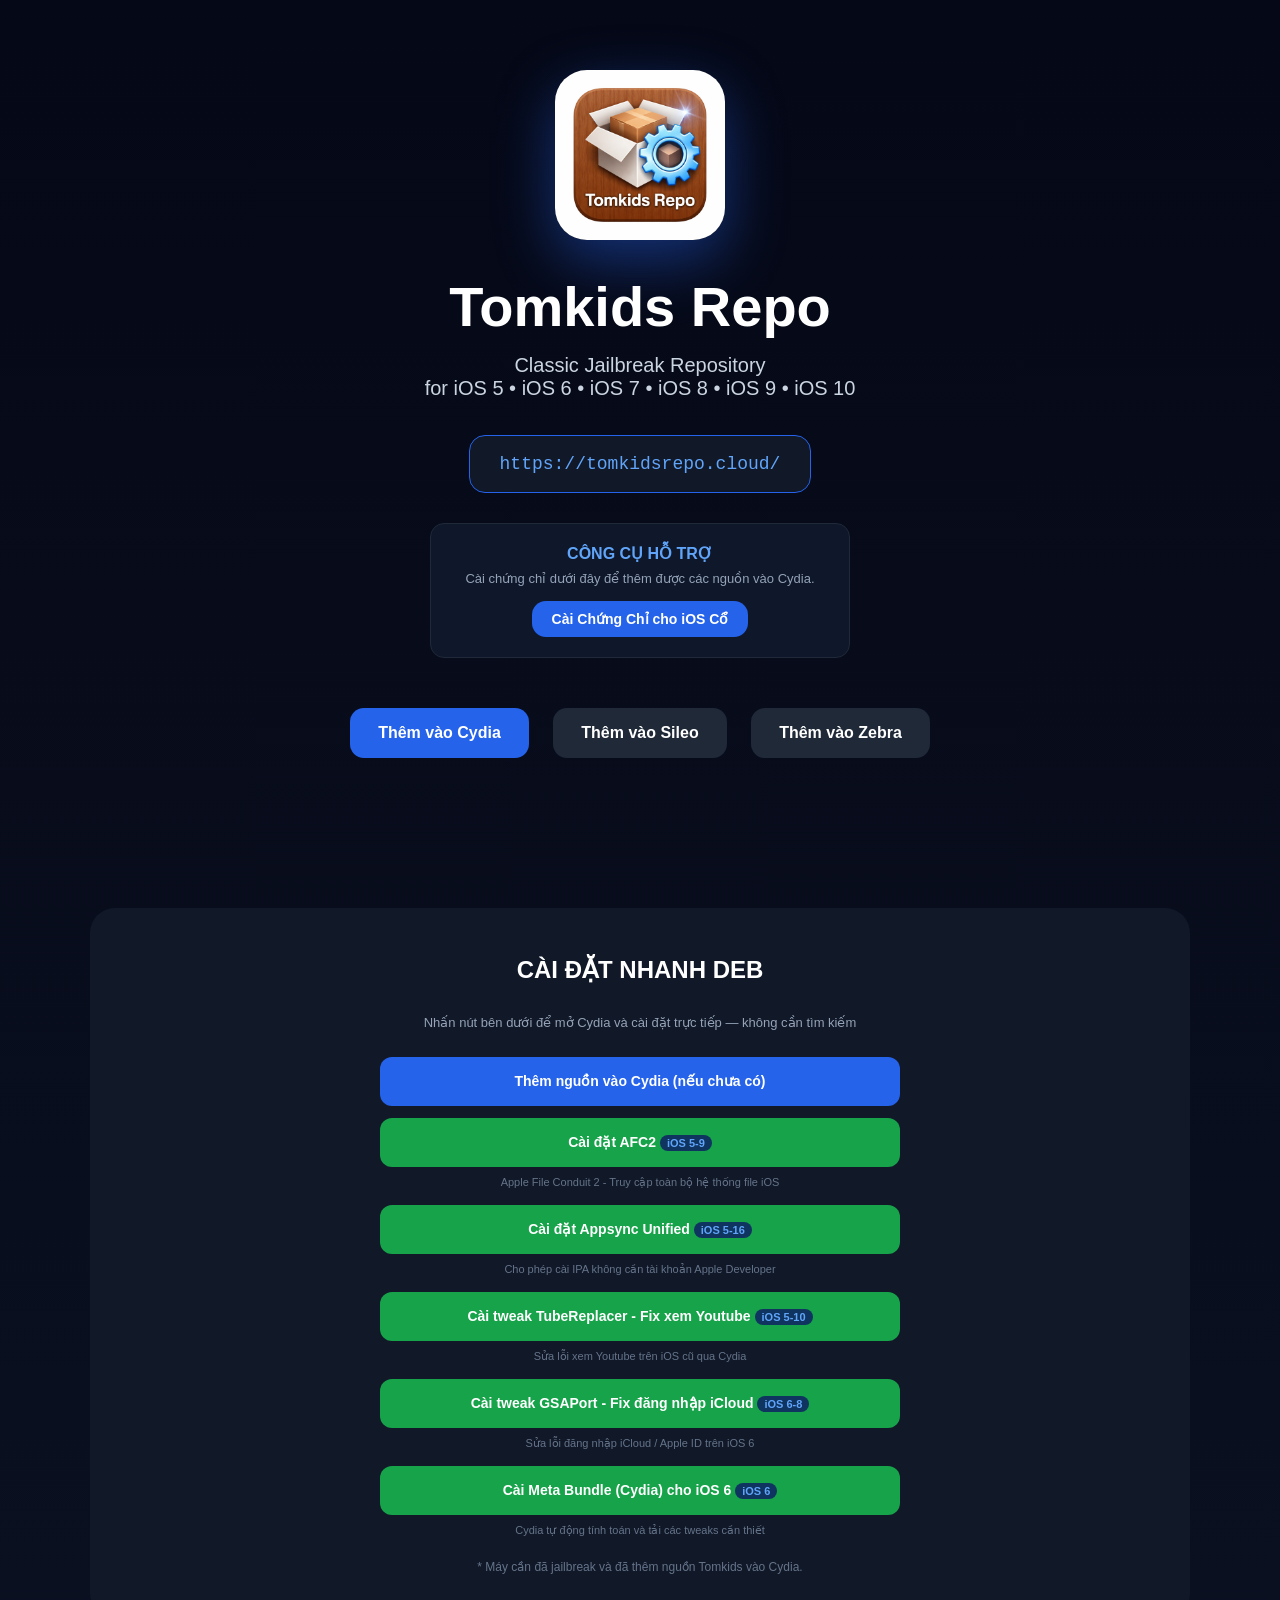
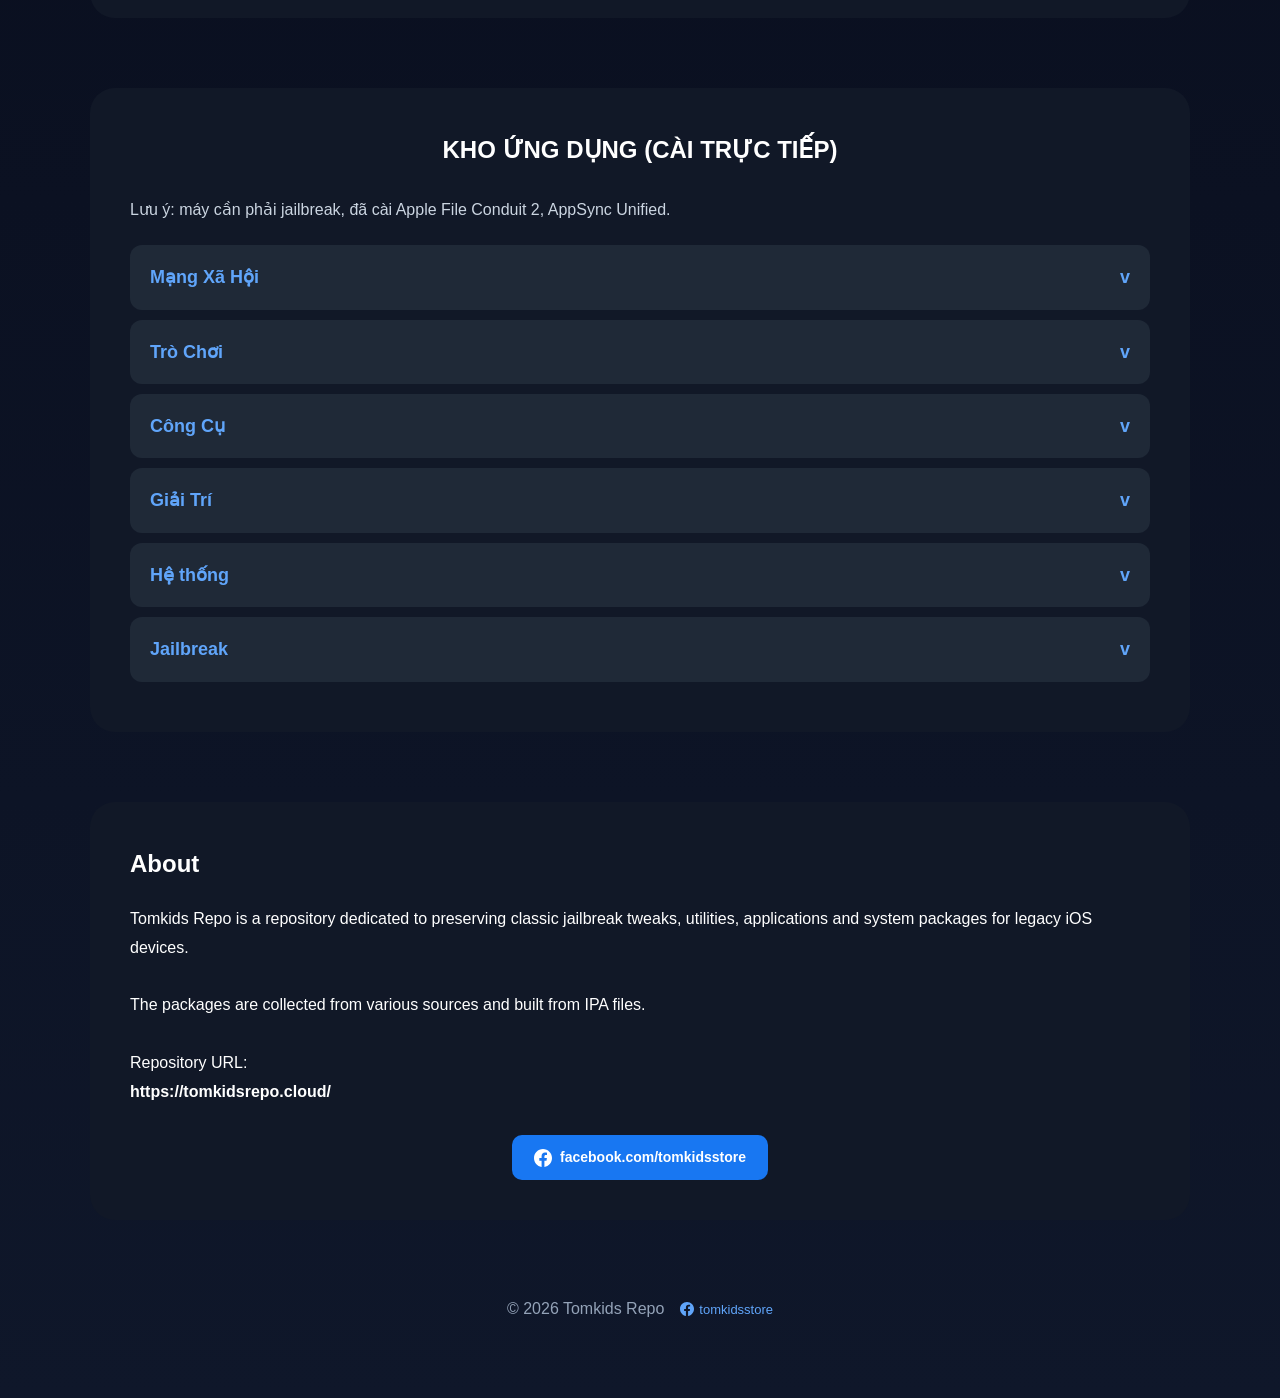
==== index.html @ f007248d "feat: Add Facebook page link to About section and footer - About section: blue Facebook button with " ====
<!DOCTYPE html>
<html lang="en">
<head>
<meta charset="UTF-8">
<meta name="viewport" content="width=device-width, initial-scale=1.0">
<title>Tomkids Repo</title>

<style>

*{
margin:0;
padding:0;
box-sizing:border-box;
}

body{

background: #050816;
background: -webkit-linear-gradient(top, #050816, #0f172a);
background: linear-gradient(180deg,#050816,#0f172a);
font-family:-apple-system,BlinkMacSystemFont,"Segoe UI",Arial,sans-serif;
color:white;
min-height: 100%;

}

.container{

width:95%;
max-width:1100px;
margin:auto;

}

header{

padding:70px 20px;
text-align:center;

}

.logo{

width:170px;
border-radius:32px;
box-shadow:0 20px 60px rgba(37,99,235,.45);

}

h1{

font-size:56px;
margin-top:30px;

}

.subtitle{

font-size:20px;
margin-top:15px;
color:#cbd5e1;

}

.source{

margin-top:35px;
display:inline-block;
padding:18px 30px;
background:#111827;
border:1px solid #2563eb;
border-radius:16px;
font-family:monospace;
font-size:18px;
color:#60a5fa;

}

.buttons{

margin-top:40px;

}

.btn{

display:inline-block;
padding:16px 28px;
margin:10px;
border-radius:14px;
text-decoration:none;
font-weight:bold;
transition:.25s;

}

.primary{

background:#2563eb;
color:white;

}

.secondary{

background:#1f2937;
color:white;

}

.btn:hover{

transform:translateY(-3px);

}

.cards{

display:grid;
grid-template-columns:repeat(auto-fit,minmax(240px,1fr));
gap:25px;

margin-top:70px;

}

.card{

background:#111827;
padding:30px;
border-radius:22px;
text-align:center;
box-shadow:0 0 25px rgba(0,0,0,.35);

}

.card h2{

font-size:40px;
color:#60a5fa;

}

.card p{

margin-top:10px;
color:#cbd5e1;

}

.info{

margin-top:70px;

background:#111827;

padding:40px;

border-radius:25px;

line-height:1.8;

}

.info h2{

margin-bottom:20px;

}

.footer{

margin:80px 0;

text-align:center;

color:#94a3b8;

}


.accordion-header {
    background:#1f2937;
    padding: 16px 20px;
    font-size: 18px;
    font-weight: bold;
    color: #60a5fa;
    cursor: pointer;
    border-radius: 12px;
    margin-bottom: 10px;
    display: -webkit-box;
    display: -webkit-flex;
    display: flex;
    -webkit-box-pack: justify;
    -webkit-justify-content: space-between;
    justify-content: space-between;
    -webkit-box-align: center;
    -webkit-align-items: center;
    align-items: center;
    -webkit-transition: 0.2s;
    transition: 0.2s;
}
.accordion-header:hover { background: #374151; }
.accordion-header.active { border-radius: 12px 12px 0 0; margin-bottom: 0; }
.accordion-content {
    background: #0f172a;
    border: 1px solid #1f2937;
    border-top: none;
    border-radius: 0 0 12px 12px;
    margin-bottom: 15px;
    display: none;
}
.app-item {
    display: -webkit-box;
    display: -webkit-flex;
    display: flex;
    -webkit-box-align: center;
    -webkit-align-items: center;
    align-items: center;
    padding: 15px;
    border-bottom: 1px solid #1f2937;
    text-decoration: none;
    color: white;
}
.app-item:last-child { border-bottom: none; }
.app-icon {
    width: 60px; height: 60px;
    border-radius: 14px;
    margin-right: 15px;
    -webkit-border-radius: 14px;
    -webkit-flex-shrink: 0;
    flex-shrink: 0;
}
.app-info {
    -webkit-box-flex: 1;
    -webkit-flex: 1;
    flex: 1;
}
.app-title { font-size: 16px; font-weight: bold; margin-bottom: 5px; }
.app-version { font-size: 13px; color: #94a3b8; }
.btn-install {
    background: #2563eb; color: white;
    padding: 8px 16px;
    -webkit-border-radius: 20px;
    border-radius: 20px;
    font-size: 14px; font-weight: bold; text-decoration: none;
    -webkit-flex-shrink: 0;
    flex-shrink: 0;
}

/* Responsive adjustments for iPhone 4S */
@media (max-width: 480px) {
    h1 { font-size: 32px; margin-top:15px; }
    .subtitle { font-size: 14px; }
    .source { padding: 12px 15px; font-size: 14px; margin-top:20px; }
    .info {
        padding: 15px;
        margin-top: 25px;
        border-radius: 15px;
    }
    .info h2 { font-size: 16px; margin-bottom: 10px; }
    
    .buttons .btn {
        display: block;
        margin: 10px auto;
        max-width: 250px;
        padding: 12px 20px;
        font-size: 14px;
    }
    
    /* Quick install steps adjustments */
    .step-box {
        padding: 12px !important;
    }
    .step-btn {
        padding: 8px 12px !important;
        font-size: 13px !important;
        white-space: normal !important;
        line-height: 1.3 !important;
    }
    
    /* OTA Apps list */
    .accordion-header {
        padding: 12px 15px;
        font-size: 14px;
    }
    .app-icon {
        width: 45px;
        height: 45px;
        margin-right: 10px;
    }
    .app-title { font-size: 13px; }
    .app-version { font-size: 11px; }
    .btn-install {
        padding: 6px 12px;
        font-size: 12px;
    }
}
</style>

</head>

<body>

<div class="container">

<header>

<img src="logo.png" class="logo">

<h1>Tomkids Repo</h1>

<div class="subtitle">

Classic Jailbreak Repository

<br>

for iOS 5 • iOS 6 • iOS 7 • iOS 8 • iOS 9 • iOS 10

</div>

<div class="source">

<a href="https://tomkidsrepo.cloud/" style="color: inherit; text-decoration: none;">https://tomkidsrepo.cloud/</a>

</div>

<div style="background:#0f172a; border-radius:14px; padding:20px; margin: 30px auto 10px auto; max-width: 420px; text-align:center; border:1px solid #1f2937;">
    <h3 style="color:#60a5fa; font-size:16px; margin-bottom:8px; text-transform:uppercase;">CÔNG CỤ HỖ TRỢ</h3>
    <p style="color:#94a3b8; font-size:13px; margin-bottom:15px;">Cài chứng chỉ dưới đây để thêm được các nguồn vào Cydia.</p>
    <a class="btn primary" style="padding:10px 20px; font-size:14px; margin:0;" href="certs/Certificates%20for%20Legacy%20iOS.mobileconfig">Cài Chứng Chỉ cho iOS Cổ</a>
</div>

<div class="buttons">

<a class="btn primary"
href="cydia://url/https://cydia.saurik.com/api/share#?source=https://tomkidsrepo.cloud/">

Thêm vào Cydia

</a>

<a class="btn secondary"
href="sileo://source/https://tomkidsrepo.cloud/">

Thêm vào Sileo

</a>

<a class="btn secondary"
href="zbra://sources/add/https://tomkidsrepo.cloud/">

Thêm vào Zebra

</a>

</div>

</header>


<section class="info" id="quick-install-section" style="text-align:center;">
    <h2>CÀI ĐẶT NHANH DEB</h2>
    <p style="color:#94a3b8; font-size:13px; margin-bottom:22px;">Nhấn nút bên dưới để mở Cydia và cài đặt trực tiếp — không cần tìm kiếm</p>

    <!-- Thêm nguồn Cydia - không số thứ tự -->
    <div style="max-width:520px; margin-left:auto; margin-right:auto; margin-bottom:12px;">
        <a href="cydia://url/https://cydia.saurik.com/api/share#?source=https://tomkidsrepo.cloud/"
           class="step-btn" style="background:#2563eb;color:white;padding:12px 20px;-webkit-border-radius:12px;border-radius:12px;text-decoration:none;font-weight:bold;font-size:14px;display:block;width:100%;text-align:center;box-sizing:border-box;">
            Thêm nguồn vào Cydia (nếu chưa có)
        </a>
    </div>

    <!-- Bước 2+: Các nút cài DEB — render động từ quickinstall.json -->
    <div id="quickinstall-container">
        <p style="color:#475569; font-size:13px; padding:20px;">Đang tải danh sách...</p>
    </div>

    <p style="color:#64748b; font-size:12px; margin-top:16px;">* Máy cần đã jailbreak và đã thêm nguồn Tomkids vào Cydia.</p>
</section>

<section class="info ota-section">
    <h2 style="text-align:center; margin-bottom:25px;">KHO ỨNG DỤNG (CÀI TRỰC TIẾP)</h2>
    <p style="margin-bottom:20px; color:#cbd5e1;">Lưu ý: máy cần phải jailbreak, đã cài Apple File Conduit 2, AppSync Unified.</p>
    <div id="ota-container"></div>
</section>

<script>
    function toggleAccordion(element) {
        // iOS 6 compatible: avoid classList
        if (element.className.indexOf("active") === -1) {
            element.className = element.className + " active";
        } else {
            element.className = element.className.replace(" active", "");
        }
        var content = element.nextSibling;
        // Skip text nodes
        while (content && content.nodeType !== 1) { content = content.nextSibling; }
        if (content) {
            if (content.style.display === "block") {
                content.style.display = "none";
            } else {
                content.style.display = "block";
            }
        }
    }

    function buildOtaList(otaData) {
        var container = document.getElementById('ota-container');
        if (!container) return;
        var htmlContent = "";
        for (var category in otaData) {
            var apps = otaData[category];
            if (apps.length > 0) {
                htmlContent += '<div class="accordion-group">' +
                               '<div class="accordion-header" onclick="toggleAccordion(this)">' +
                               '<span>' + category + '</span>' +
                               '<span>v</span>' +
                               '</div>' +
                               '<div class="accordion-content">';
                for (var i = 0; i < apps.length; i++) {
                    var app = apps[i];
                    var installLink = 'itms-services://?action=download-manifest&url=https://tomkidsrepo.cloud/' + encodeURI(app.plist);
                    htmlContent += '<div class="app-item">' +
                                   '<img src="' + app.icon + '" class="app-icon">' +
                                   '<div class="app-info">' +
                                   '<div class="app-title">' + app.name + '</div>' +
                                   '<div class="app-version">Phien ban ' + app.version + '</div>' +
                                   '</div>' +
                                   '<a href="' + installLink + '" class="btn-install">Cai dat</a>' +
                                   '</div>';
                }
                htmlContent += '</div></div>';
            }
        }
        container.innerHTML = htmlContent;
    }

    // ─── Quick Install DEB: render từ quickinstall.json ───────────────────────
    function buildQuickInstallList(items) {
        var container = document.getElementById('quickinstall-container');
        if (!container) return;
        if (!items || items.length === 0) {
            container.innerHTML = '<p style="color:#475569;font-size:13px;padding:20px;">Chưa có package nào.</p>';
            return;
        }
        var html = '';
        for (var i = 0; i < items.length; i++) {
            var item = items[i];
            var bgColor = item.color === 'blue'   ? '#2563eb' :
                          item.color === 'orange' ? '#ea580c' : '#16a34a';
            var installUrl = 'cydia://package/' + item.package_id;

            // Badge iOS range
            var badge = '';
            if (item.ios_range) {
                badge = '&nbsp;<span style="background:#0f3460;color:#60a5fa;font-size:11px;padding:2px 7px;-webkit-border-radius:20px;border-radius:20px;white-space:nowrap;">' + item.ios_range + '</span>';
            }

            html += '<div style="max-width:520px;margin-left:auto;margin-right:auto;margin-bottom:12px;">' +
                        '<a href="' + installUrl + '" class="step-btn" style="background:' + bgColor + ';color:white;padding:12px 20px;-webkit-border-radius:12px;border-radius:12px;text-decoration:none;font-weight:bold;font-size:14px;display:block;width:100%;text-align:center;box-sizing:border-box;">' +
                            item.name + badge +
                        '</a>' +
                        (item.description ? '<p style="font-size:11px;color:#64748b;margin-top:6px;text-align:center;">' + item.description + '</p>' : '') +
                    '</div>';
        }
        container.innerHTML = html;
    }

    var xhrQI = new XMLHttpRequest();
    xhrQI.open('GET', 'quickinstall.json?t=' + new Date().getTime(), true);
    xhrQI.onreadystatechange = function() {
        if (xhrQI.readyState === 4) {
            if (xhrQI.status === 200) {
                try {
                    var qiData = JSON.parse(xhrQI.responseText);
                    buildQuickInstallList(qiData);
                } catch(e) {
                    var c = document.getElementById('quickinstall-container');
                    if (c) c.innerHTML = '<p style="color:#ef4444;font-size:13px;padding:20px;">Lỗi tải dữ liệu.</p>';
                }
            } else {
                var c = document.getElementById('quickinstall-container');
                if (c) c.innerHTML = '<p style="color:#ef4444;font-size:13px;padding:20px;">Không thể tải danh sách.</p>';
            }
        }
    };
    xhrQI.send();
    // ──────────────────────────────────────────────────────────────────────────

    // iOS 6 compatible: use XMLHttpRequest instead of fetch()
    var xhr = new XMLHttpRequest();
    xhr.open('GET', 'ota_data.json?t=' + new Date().getTime(), true);
    xhr.onreadystatechange = function() {
        if (xhr.readyState === 4) {
            if (xhr.status === 200) {
                try {
                    var data = JSON.parse(xhr.responseText);
                    buildOtaList(data);
                } catch(e) {
                    document.getElementById('ota-container').innerHTML = "<p style='color:white;text-align:center;'>Loi tai du lieu.</p>";
                }
            } else {
                document.getElementById('ota-container').innerHTML = "<p style='color:white;text-align:center;'>Khong the tai danh sach ung dung.</p>";
            }
        }
    };
    xhr.send();
</script>


<section class="info">

<h2>About</h2>

<p>

Tomkids Repo is a repository dedicated to preserving classic jailbreak tweaks,

utilities, applications and system packages for legacy iOS devices.

</p>

<br>

<p>

The packages are collected from various sources and built from IPA files.


</p>

<br>

<p>

Repository URL:

<br>

<b>

https://tomkidsrepo.cloud/

</b>

</p>

<br>

<p style="text-align:center;">
    <a href="https://www.facebook.com/tomkidsstore" target="_blank"
       style="display:inline-flex;align-items:center;gap:8px;background:#1877f2;color:white;text-decoration:none;padding:10px 22px;-webkit-border-radius:10px;border-radius:10px;font-weight:bold;font-size:14px;">
        <svg width="18" height="18" viewBox="0 0 24 24" fill="white" style="flex-shrink:0;">
            <path d="M24 12.073C24 5.405 18.627 0 12 0S0 5.405 0 12.073C0 18.1 4.388 23.094 10.125 24v-8.437H7.078v-3.49h3.047V9.41c0-3.025 1.792-4.697 4.533-4.697 1.312 0 2.686.236 2.686.236v2.97h-1.513c-1.491 0-1.956.93-1.956 1.886v2.268h3.328l-.532 3.49h-2.796V24C19.612 23.094 24 18.1 24 12.073z"/>
        </svg>
        facebook.com/tomkidsstore
    </a>
</p>

</section>

<div class="footer" style="display:flex;align-items:center;justify-content:center;gap:16px;flex-wrap:wrap;">

© 2026 Tomkids Repo

<a href="https://www.facebook.com/tomkidsstore" target="_blank"
   style="color:#60a5fa;text-decoration:none;font-size:13px;display:inline-flex;align-items:center;gap:5px;">
    <svg width="14" height="14" viewBox="0 0 24 24" fill="#60a5fa">
        <path d="M24 12.073C24 5.405 18.627 0 12 0S0 5.405 0 12.073C0 18.1 4.388 23.094 10.125 24v-8.437H7.078v-3.49h3.047V9.41c0-3.025 1.792-4.697 4.533-4.697 1.312 0 2.686.236 2.686.236v2.97h-1.513c-1.491 0-1.956.93-1.956 1.886v2.268h3.328l-.532 3.49h-2.796V24C19.612 23.094 24 18.1 24 12.073z"/>
    </svg>
    tomkidsstore
</a>

</div>

</div>


<!-- GoatCounter Analytics -->
<script data-goatcounter="https://tomkidsrepo.goatcounter.com/count"
        async src="//gc.zgo.at/count.js"></script>

</body>


</html>
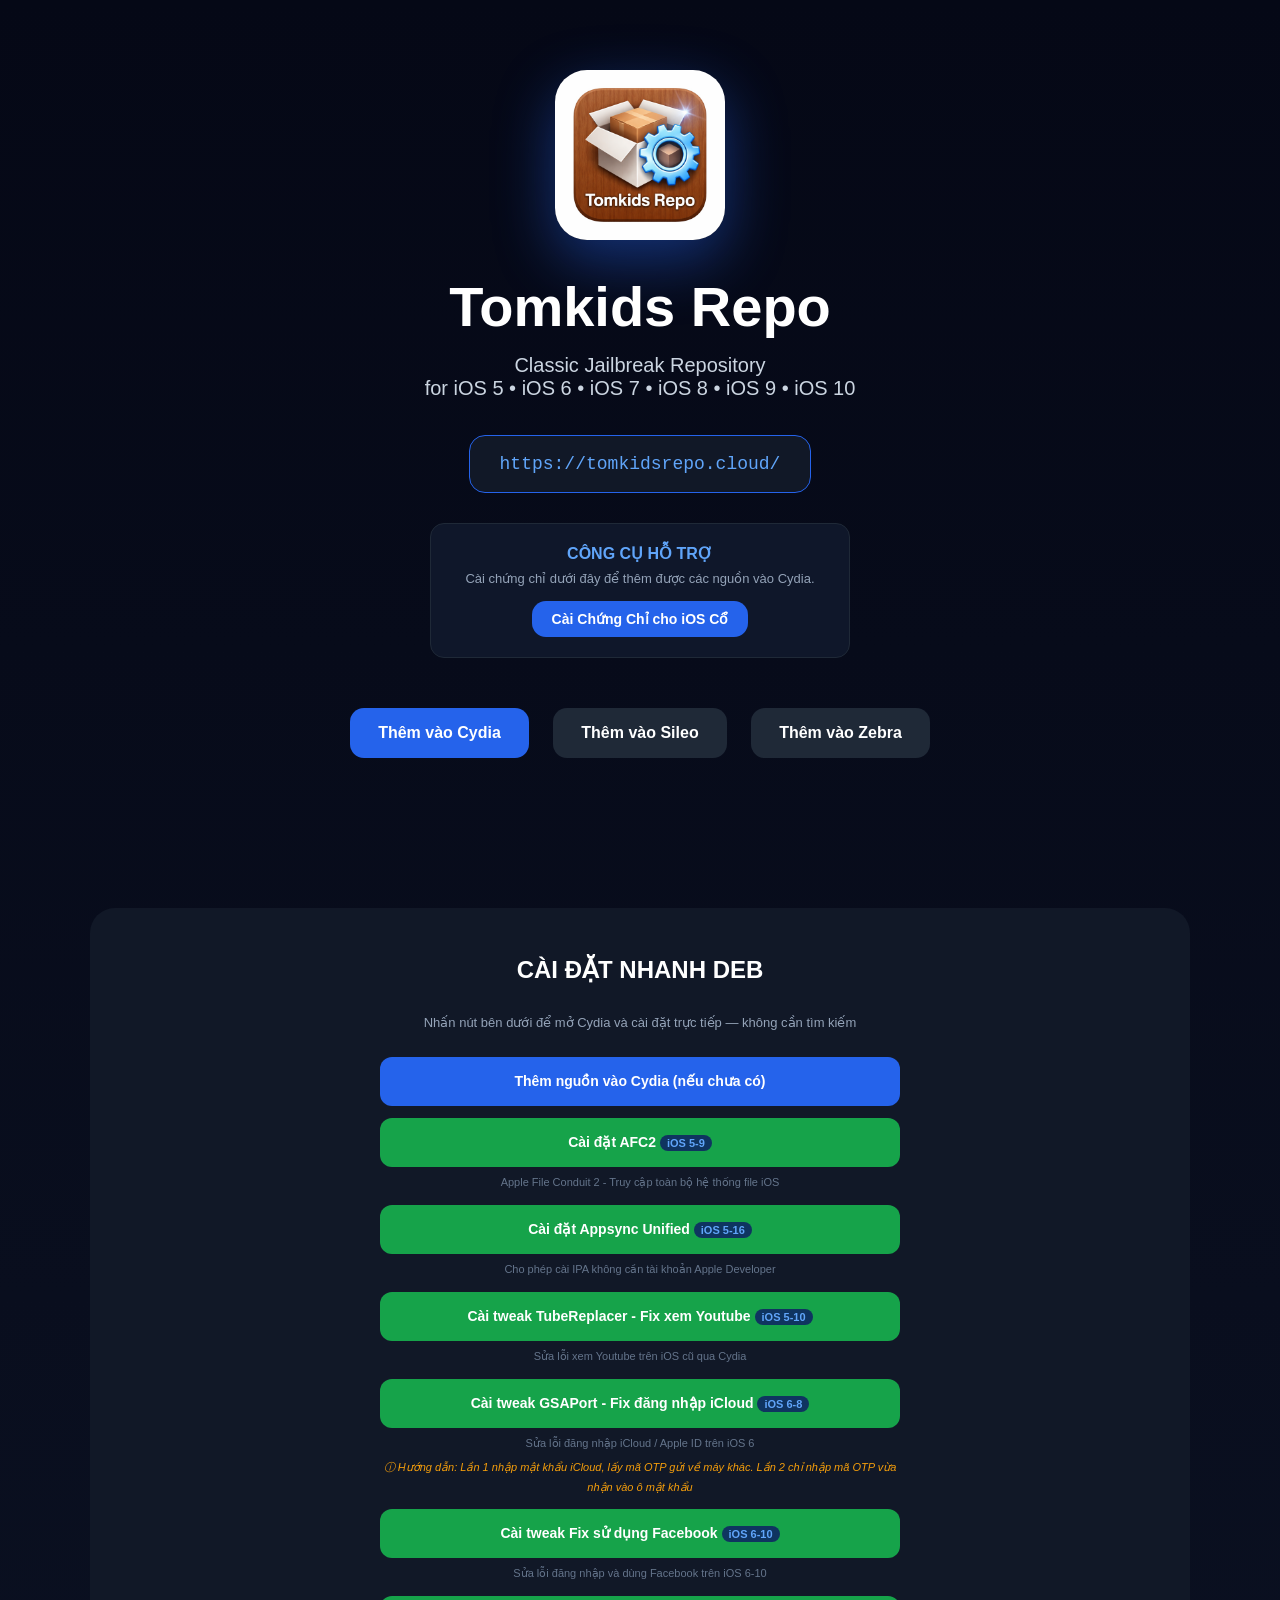
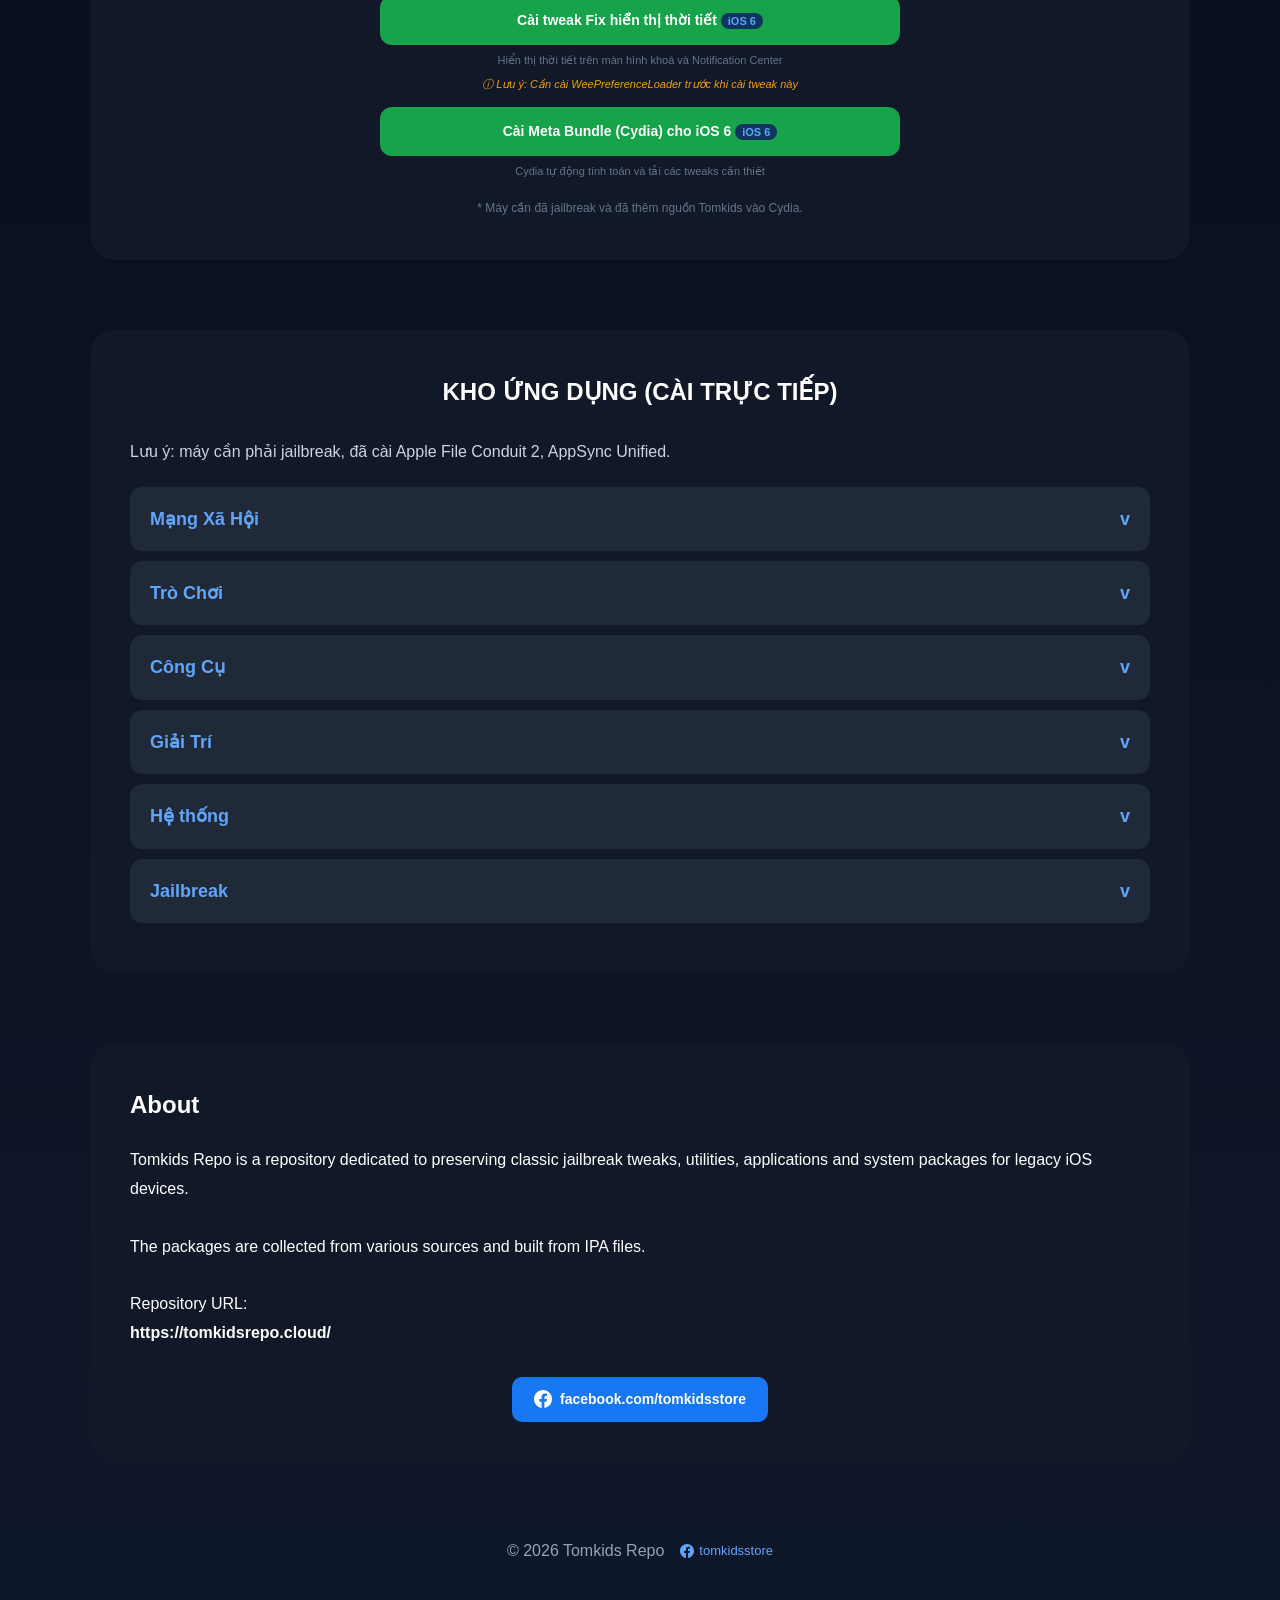
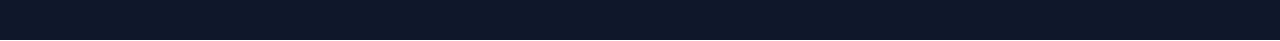
==== commit 26e88fe3: "feat: Add note field support + FixThoiTiet button + GSAPort instruction - index.html: JS renderer no" ====
--- a/index.html
+++ b/index.html
@@ -462,7 +462,8 @@
                         '<a href="' + installUrl + '" class="step-btn" style="background:' + bgColor + ';color:white;padding:12px 20px;-webkit-border-radius:12px;border-radius:12px;text-decoration:none;font-weight:bold;font-size:14px;display:block;width:100%;text-align:center;box-sizing:border-box;">' +
                             item.name + badge +
                         '</a>' +
-                        (item.description ? '<p style="font-size:11px;color:#64748b;margin-top:6px;text-align:center;">' + item.description + '</p>' : '') +
+                        (item.description ? '<p style="font-size:11px;color:#64748b;margin-top:6px;margin-bottom:0;text-align:center;">' + item.description + '</p>' : '') +
+                        (item.note ? '<p style="font-size:11px;color:#f59e0b;margin-top:4px;margin-bottom:0;text-align:center;font-style:italic;">&#9432; ' + item.note + '</p>' : '') +
                     '</div>';
         }
         container.innerHTML = html;
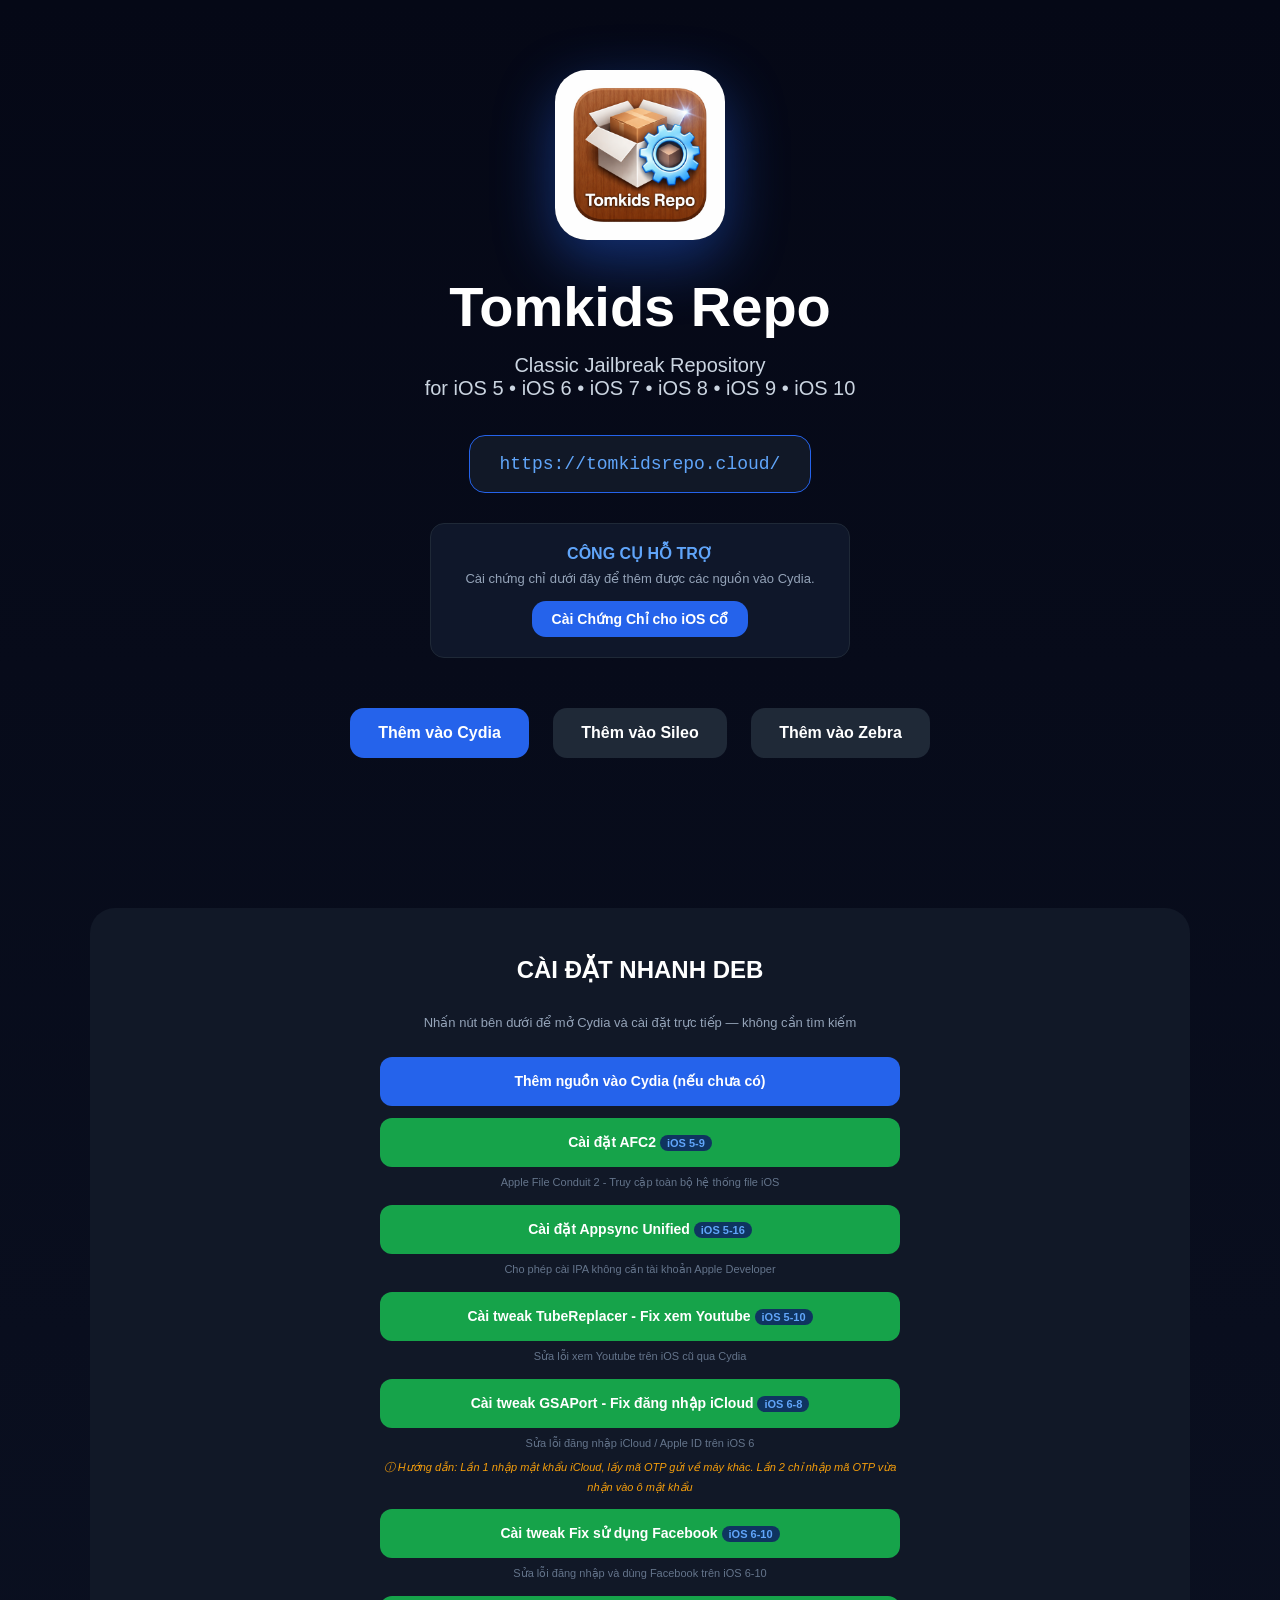
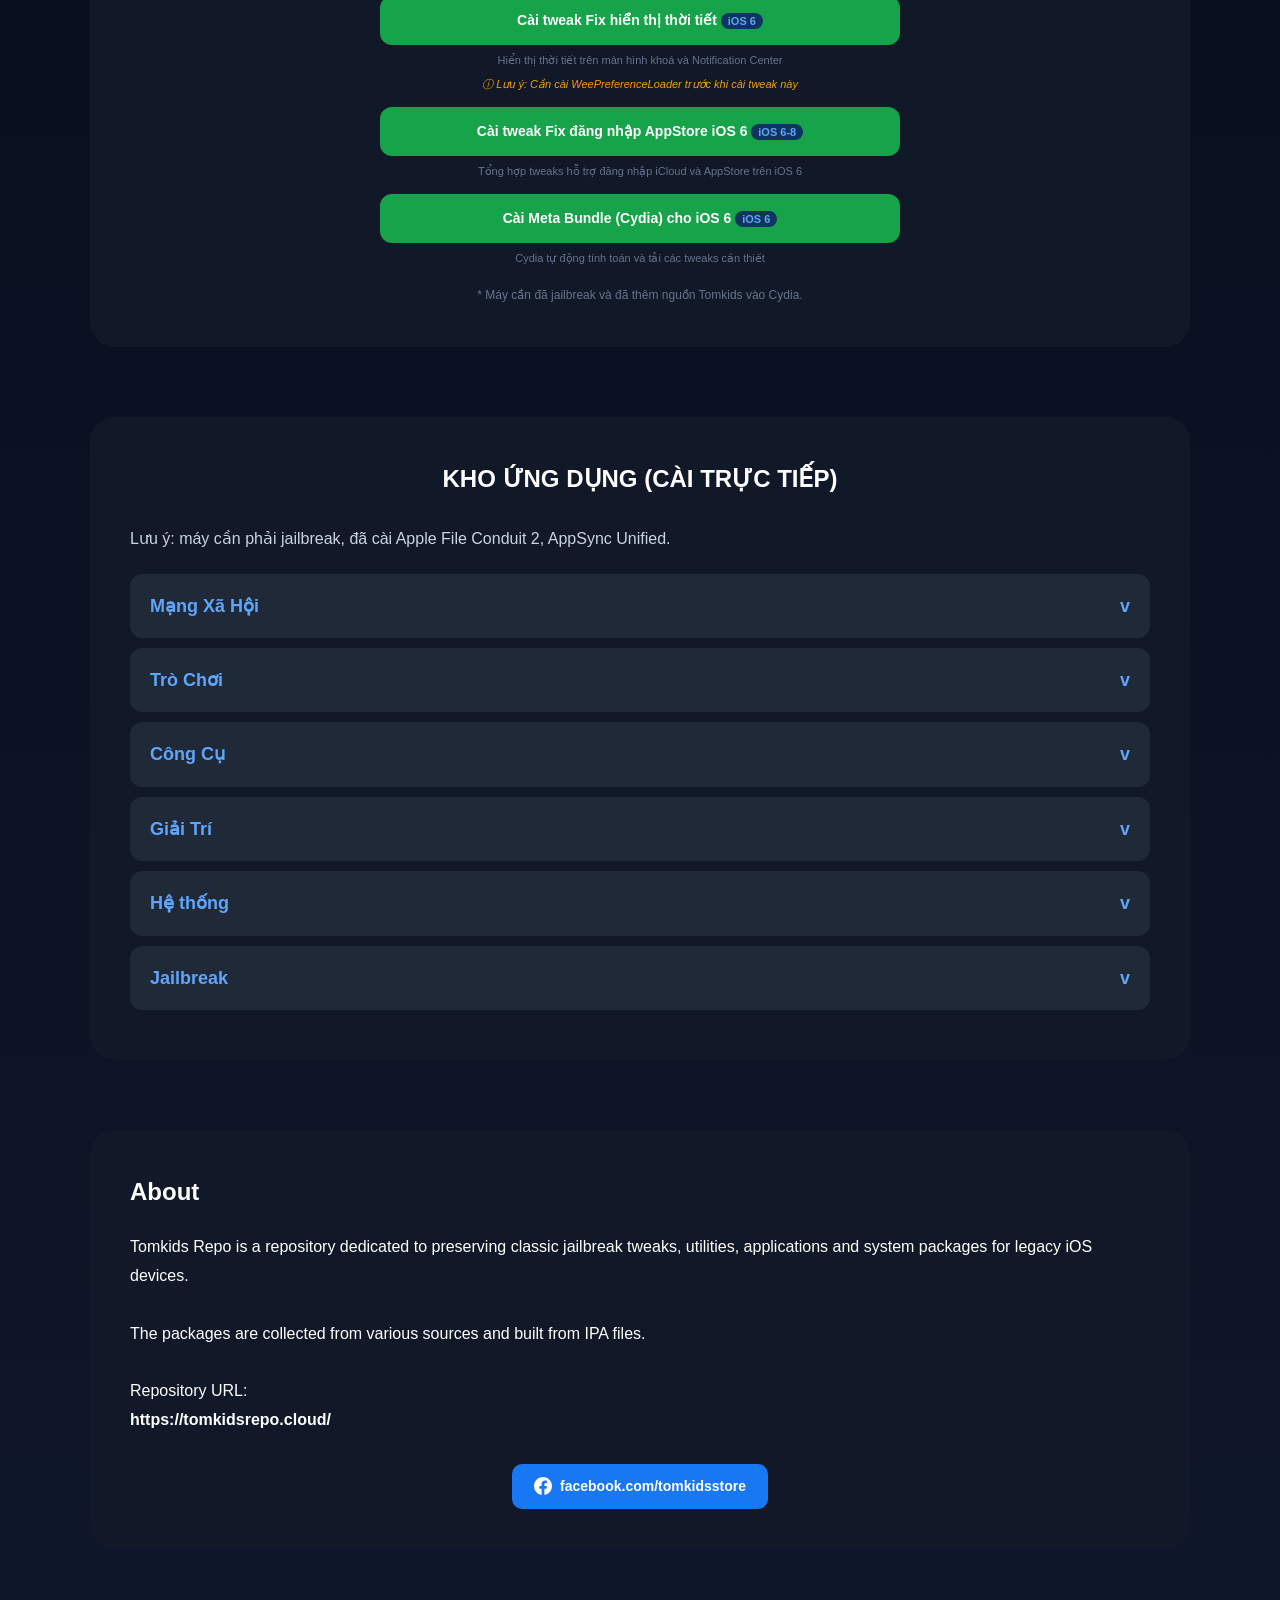
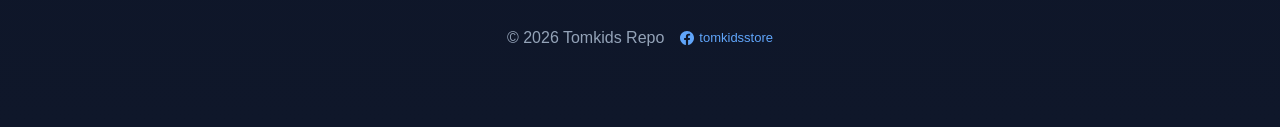
==== commit 8a960686: "feat: Add TikTak+ (DEB) to Mang Xa Hoi + support Cydia links in app store - ota_data.json: Add TikTa" ====
--- a/index.html
+++ b/index.html
@@ -1,4 +1,4 @@
-<!DOCTYPE html>
+﻿<!DOCTYPE html>
 <html lang="en">
 <head>
 <meta charset="UTF-8">
@@ -421,9 +421,14 @@
                                '<div class="accordion-content">';
                 for (var i = 0; i < apps.length; i++) {
                     var app = apps[i];
-                    var installLink = 'itms-services://?action=download-manifest&url=https://tomkidsrepo.cloud/' + encodeURI(app.plist);
+                    var installLink = app.package_id
+                        ? 'cydia://package/' + app.package_id
+                        : 'itms-services://?action=download-manifest&url=https://tomkidsrepo.cloud/' + encodeURI(app.plist);
+                    var iconHtml = app.icon
+                        ? '<img src="' + app.icon + '" class="app-icon">'
+                        : '<div class="app-icon" style="background:#1e293b;-webkit-border-radius:12px;border-radius:12px;width:50px;height:50px;flex-shrink:0;"></div>';
                     htmlContent += '<div class="app-item">' +
-                                   '<img src="' + app.icon + '" class="app-icon">' +
+                                   iconHtml +
                                    '<div class="app-info">' +
                                    '<div class="app-title">' + app.name + '</div>' +
                                    '<div class="app-version">Phien ban ' + app.version + '</div>' +
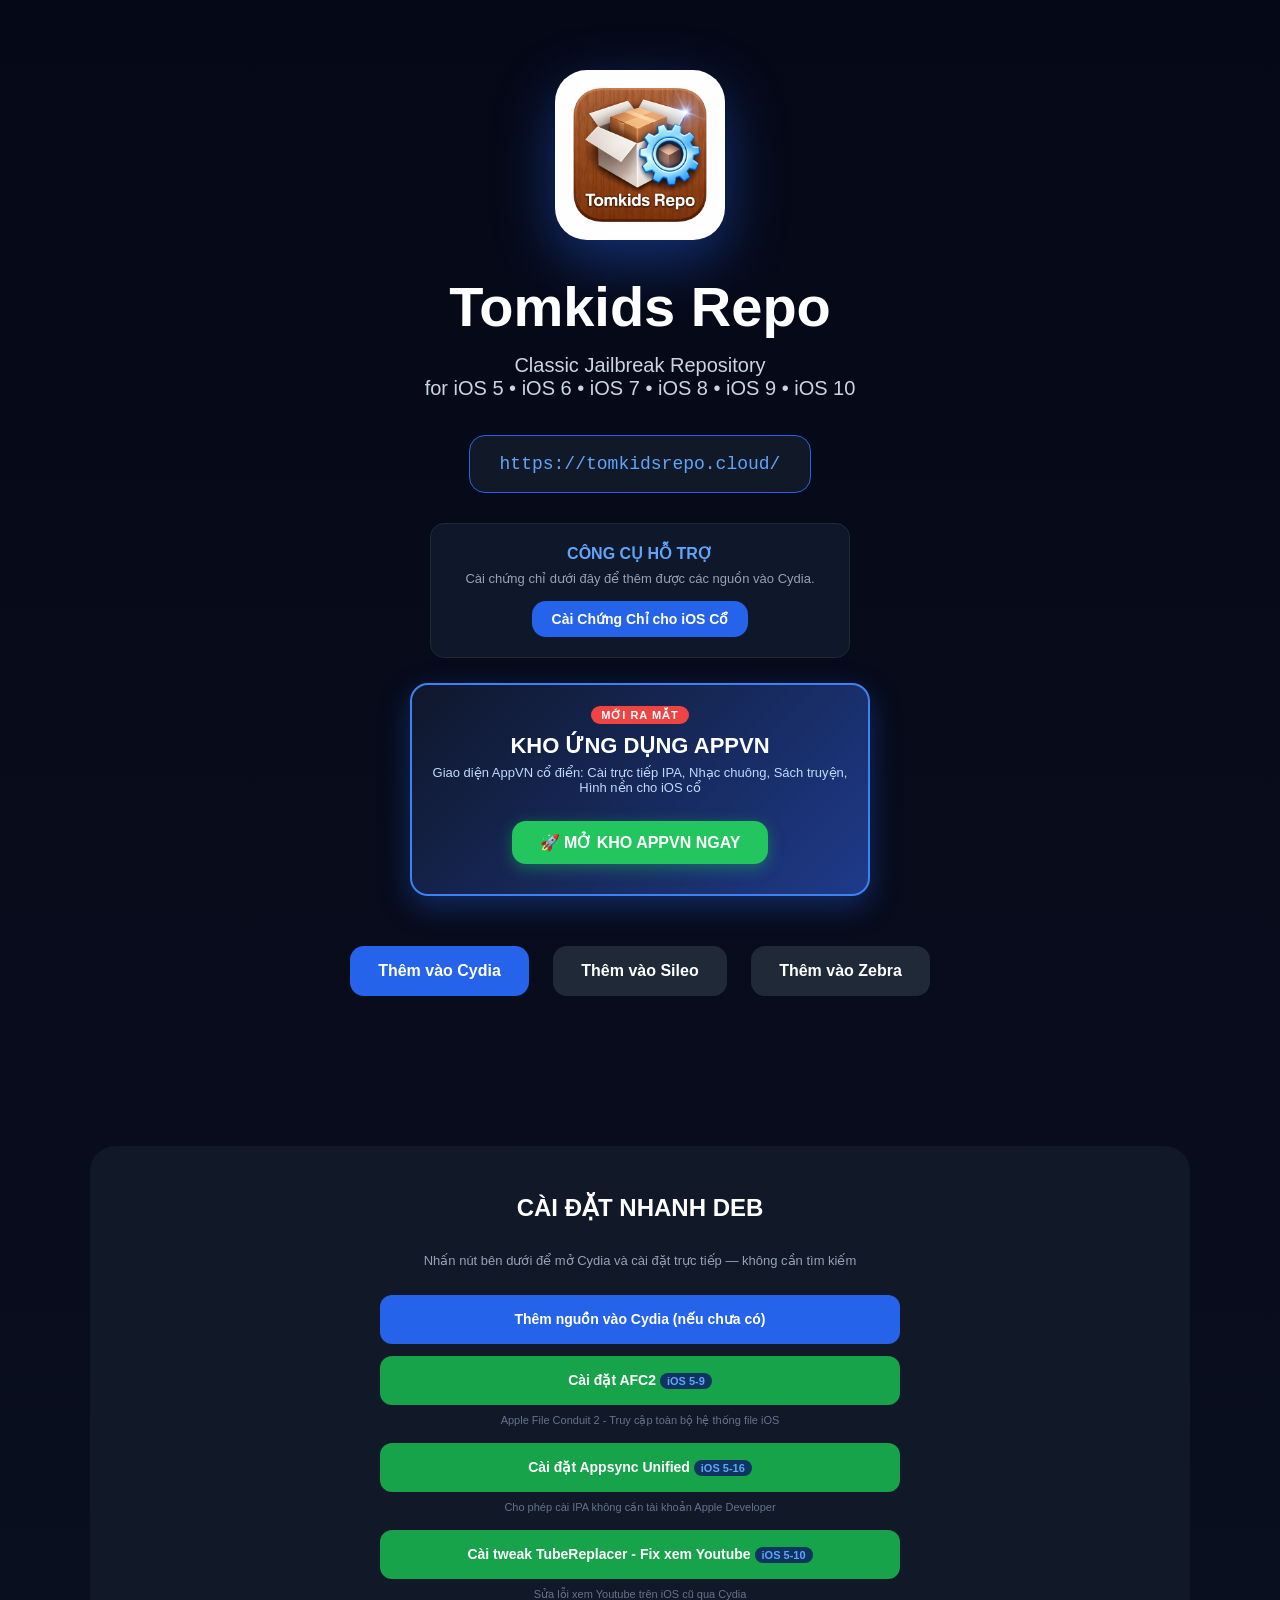
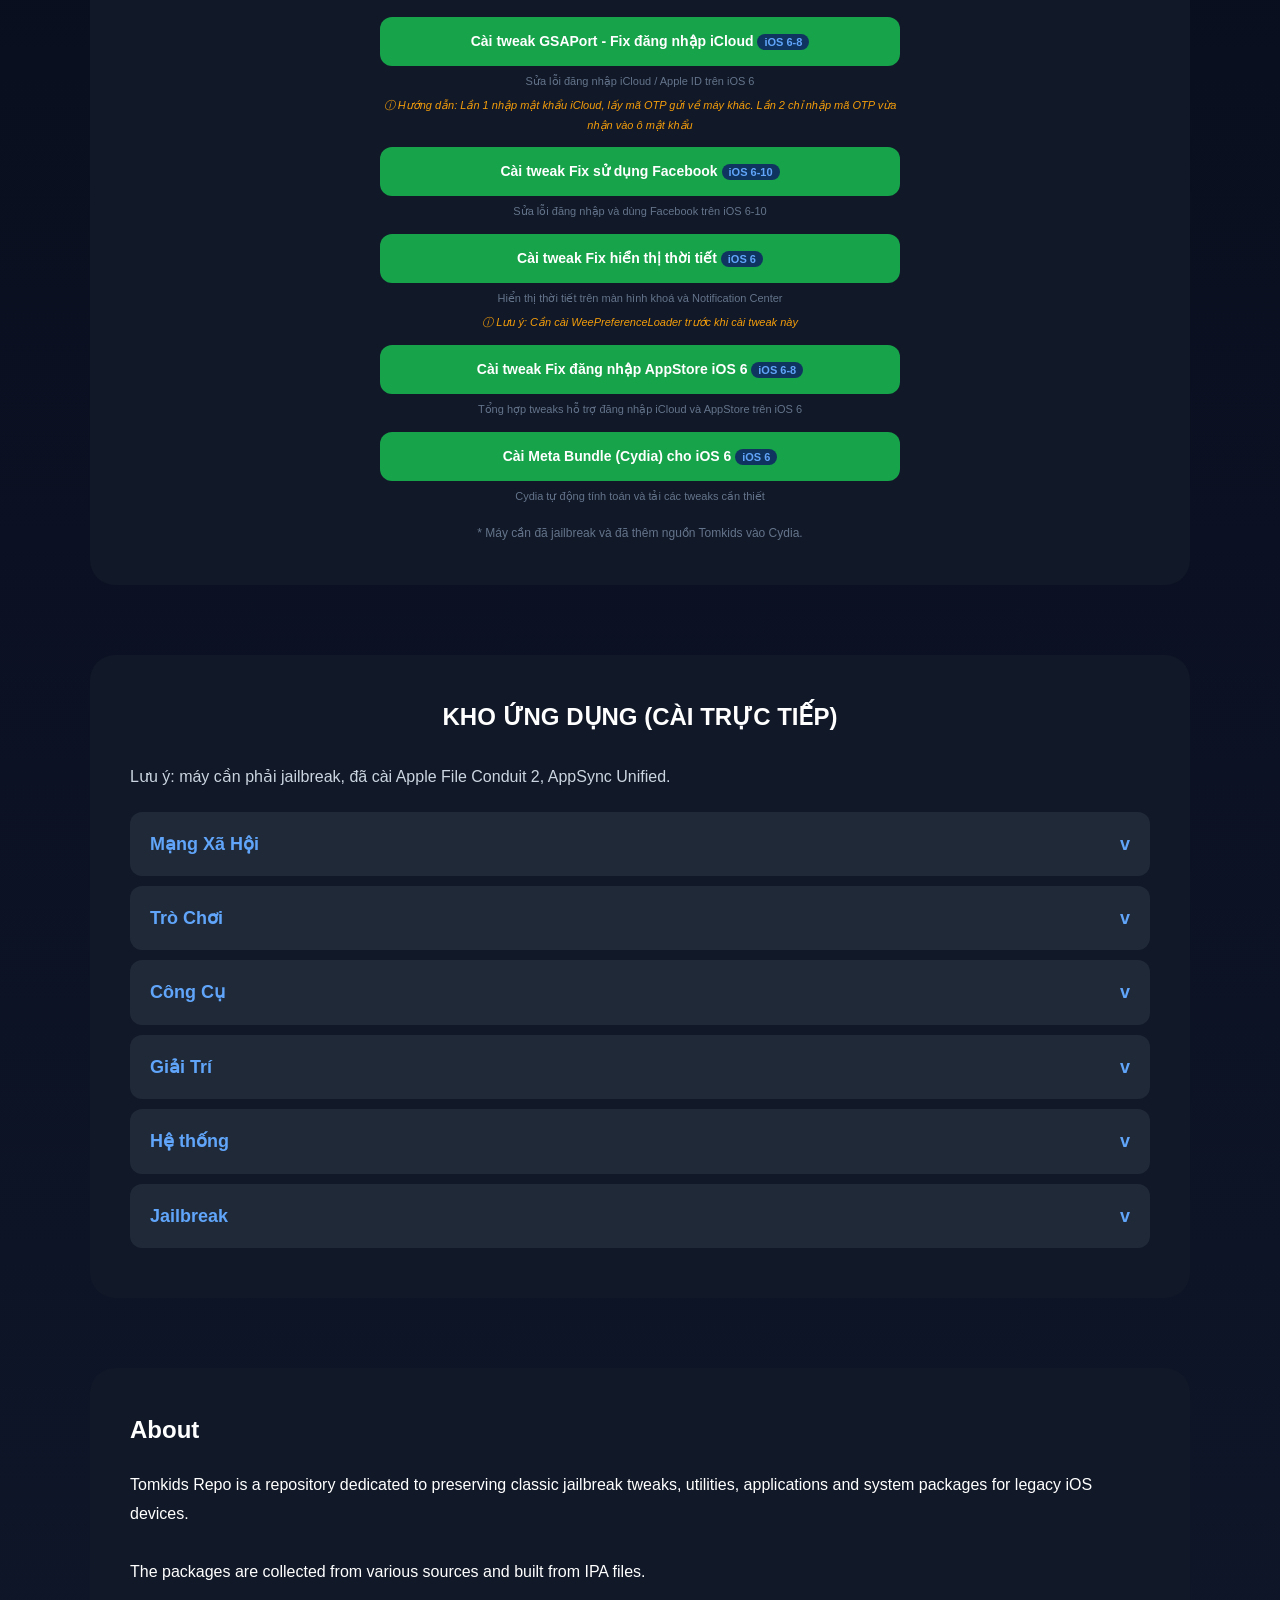
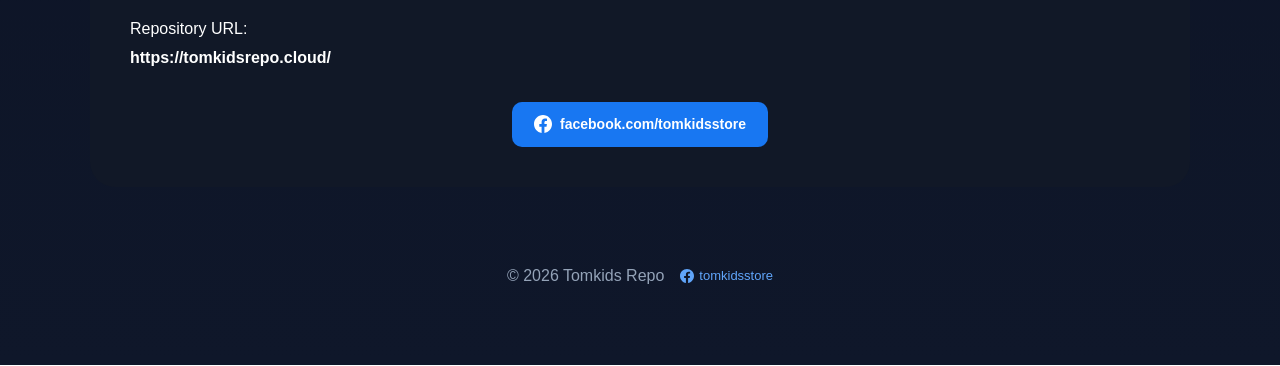
==== commit 4f2e8f5d: "Add AppVN Retro Web App and Admin Tool" ====
--- a/index.html
+++ b/index.html
@@ -1,4 +1,4 @@
-﻿<!DOCTYPE html>
+<!DOCTYPE html>
 <html lang="en">
 <head>
 <meta charset="UTF-8">
@@ -332,6 +332,15 @@
     <a class="btn primary" style="padding:10px 20px; font-size:14px; margin:0;" href="certs/Certificates%20for%20Legacy%20iOS.mobileconfig">Cài Chứng Chỉ cho iOS Cổ</a>
 </div>
 
+<div style="background: linear-gradient(135deg, #0f172a, #1e3a8a); border-radius:18px; padding:20px; margin: 25px auto 15px auto; max-width: 460px; text-align:center; border:2px solid #3b82f6; box-shadow: 0 10px 30px rgba(37,99,235,0.35);">
+    <span style="background:#ef4444; color:white; font-size:11px; font-weight:bold; padding:3px 10px; border-radius:12px; text-transform:uppercase; letter-spacing:1px;">Mới Ra Mắt</span>
+    <h2 style="color:white; font-size:22px; margin:10px 0 6px 0;">KHO ỨNG DỤNG APPVN</h2>
+    <p style="color:#bfdbfe; font-size:13px; margin-bottom:16px;">Giao diện AppVN cổ điển: Cài trực tiếp IPA, Nhạc chuông, Sách truyện, Hình nền cho iOS cổ</p>
+    <a class="btn primary" style="display:inline-block; padding:12px 28px; font-size:16px; background:#22c55e; border-radius:14px; text-decoration:none; font-weight:bold; box-shadow: 0 4px 15px rgba(34,197,94,0.4);" href="app/">
+        🚀 MỞ KHO APPVN NGAY
+    </a>
+</div>
+
 <div class="buttons">
 
 <a class="btn primary"
@@ -421,8 +430,8 @@
                                '<div class="accordion-content">';
                 for (var i = 0; i < apps.length; i++) {
                     var app = apps[i];
-                    var installLink = app.package_id
-                        ? 'cydia://package/' + app.package_id
+                    var installLink = app.install_url ? app.install_url
+                        : app.package_id ? 'cydia://package/' + app.package_id
                         : 'itms-services://?action=download-manifest&url=https://tomkidsrepo.cloud/' + encodeURI(app.plist);
                     var iconHtml = app.icon
                         ? '<img src="' + app.icon + '" class="app-icon">'
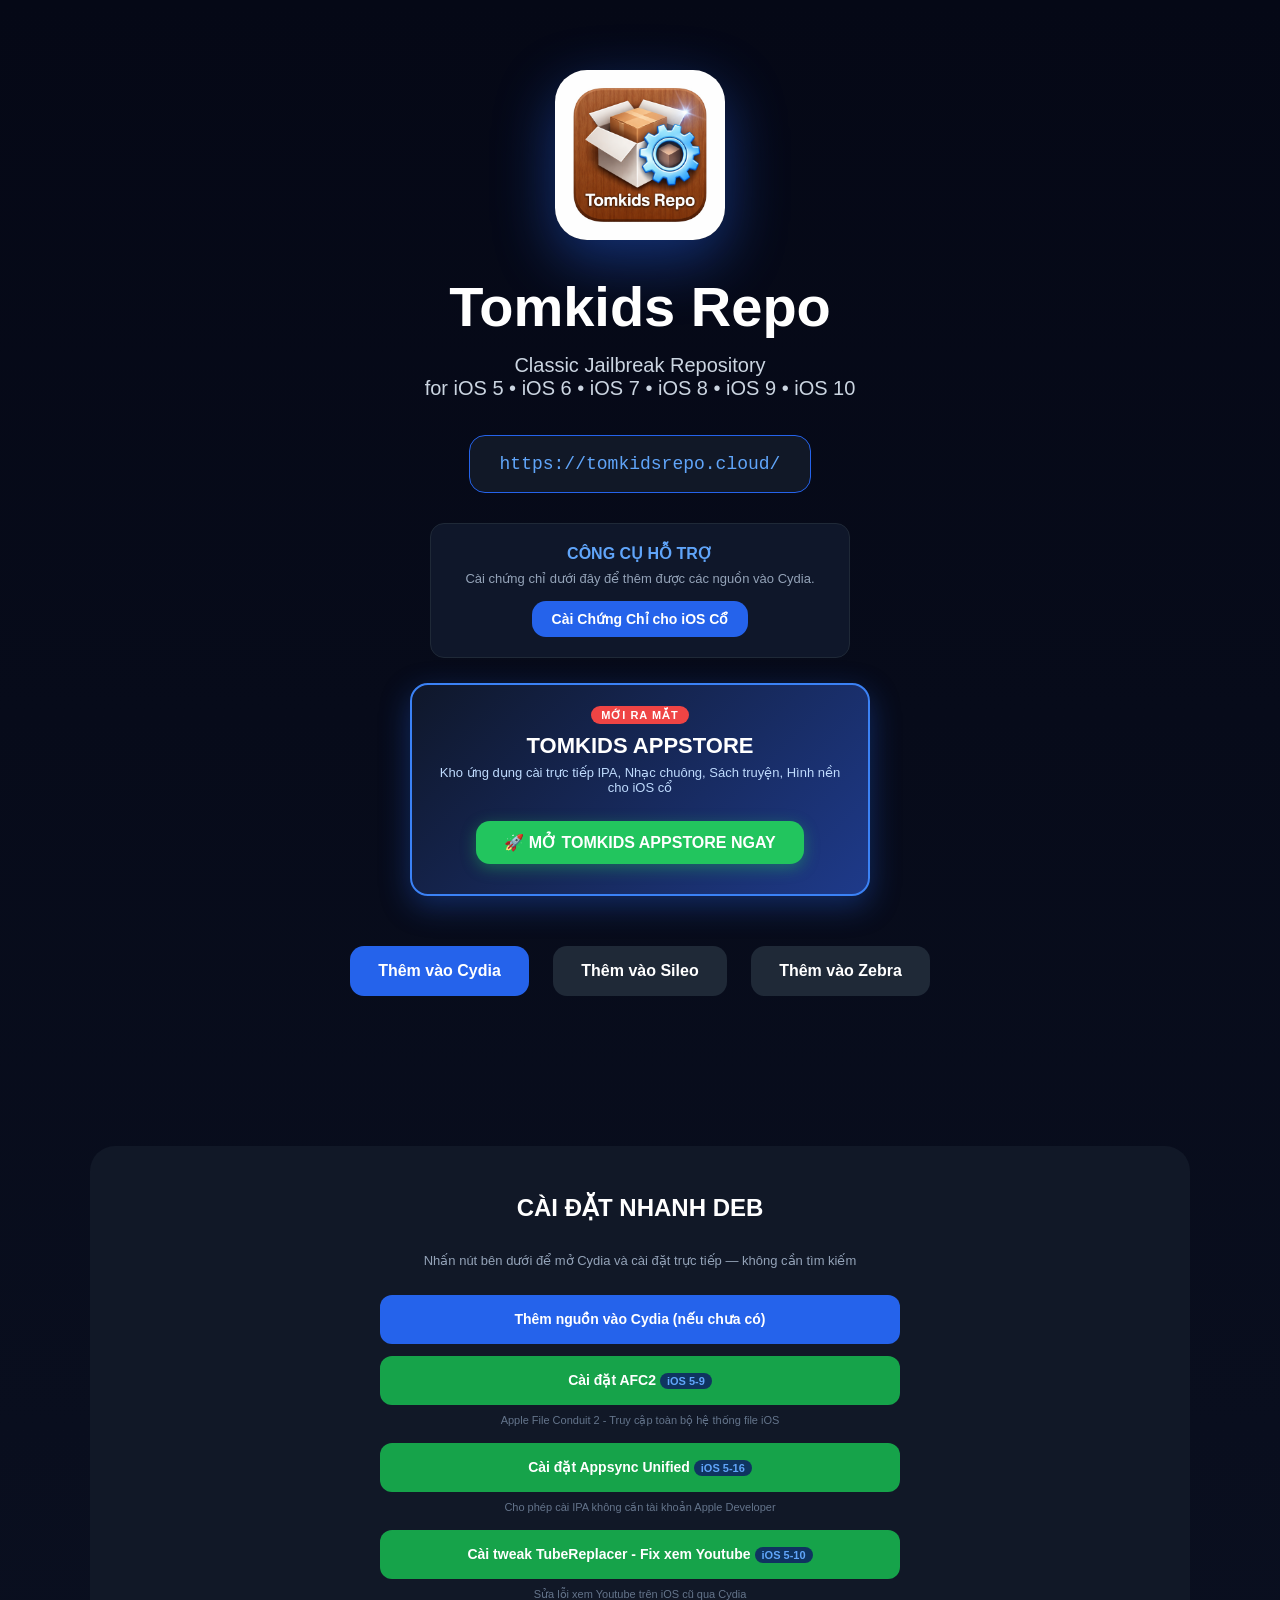
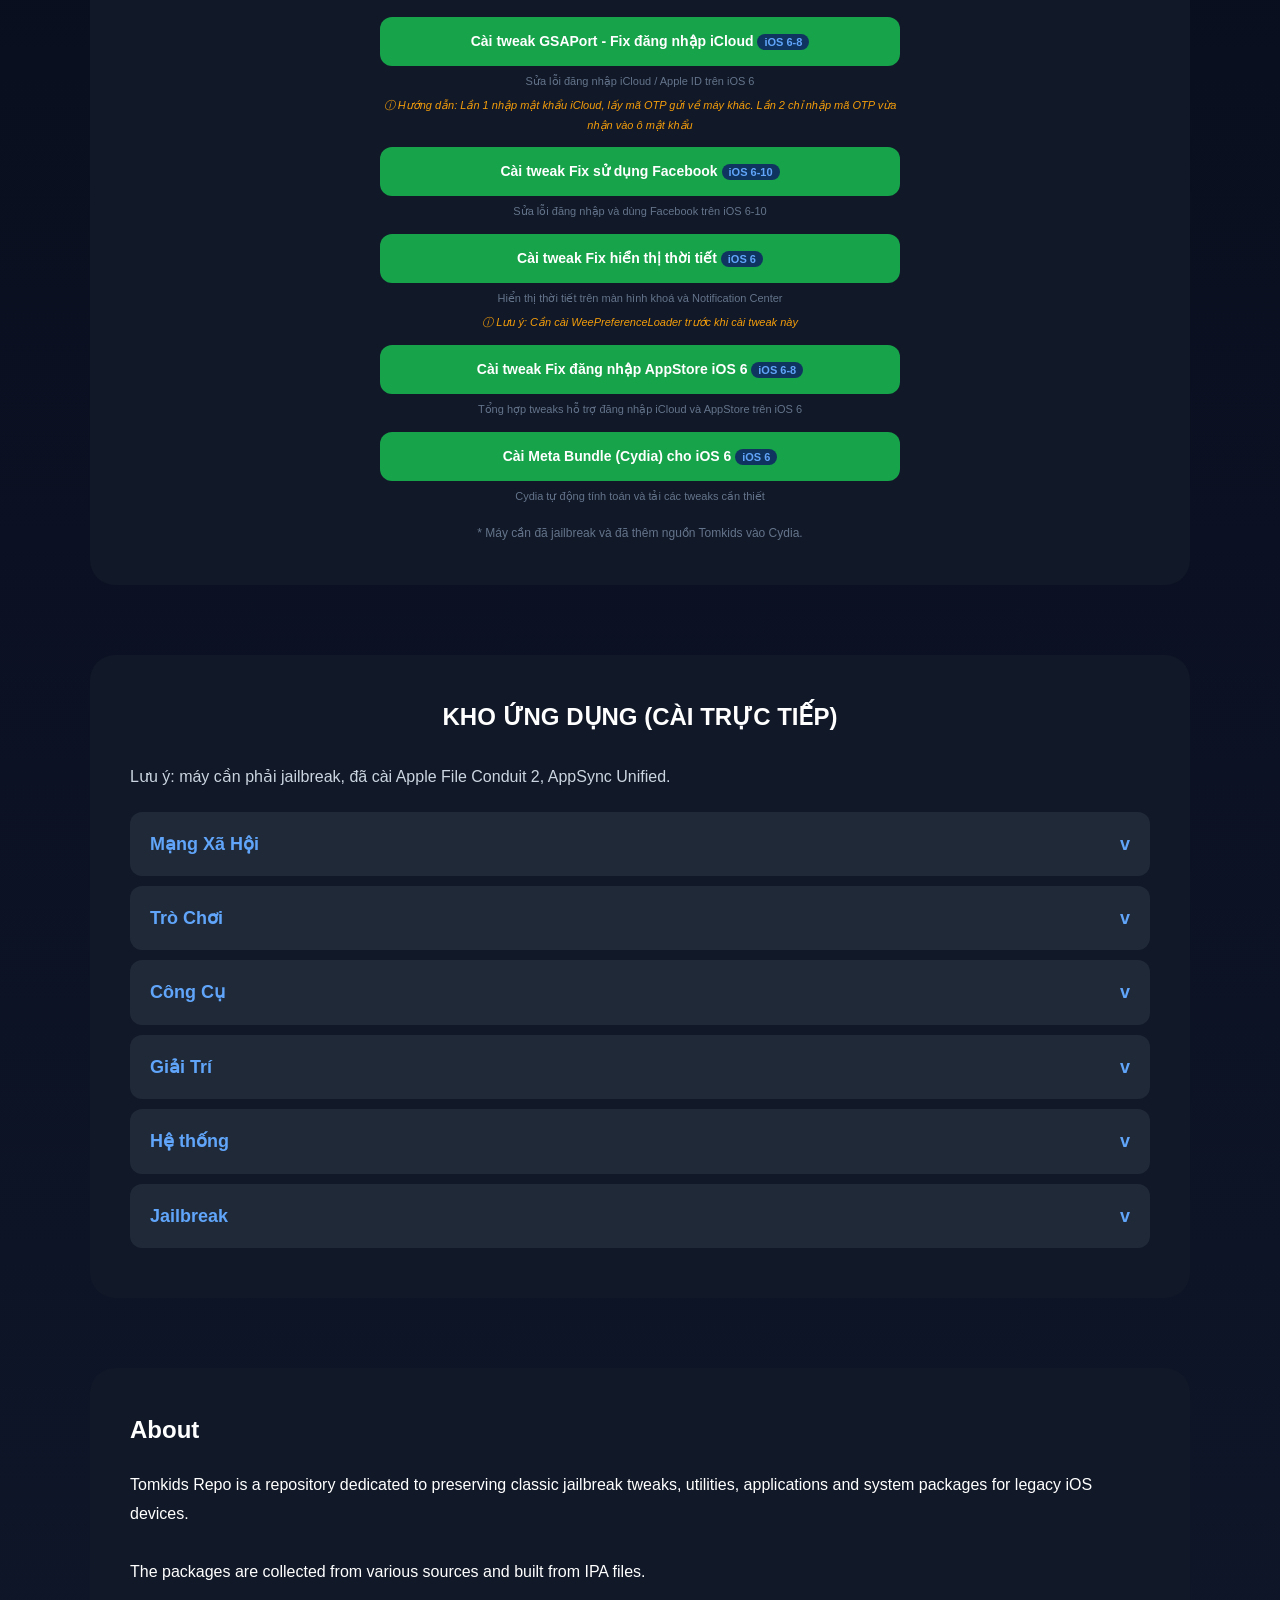
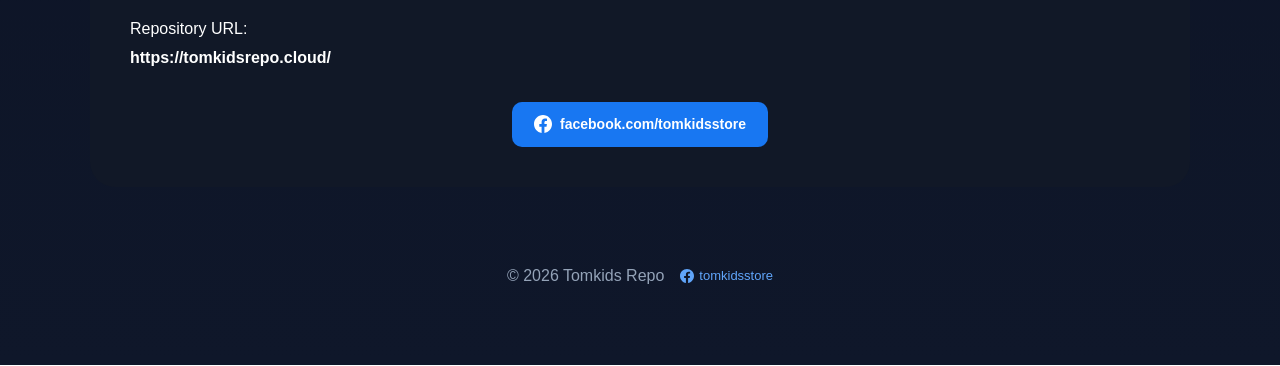
==== commit bd8cb56f: "Rename AppVN to Tomkids AppStore throughout the project" ====
--- a/index.html
+++ b/index.html
@@ -334,10 +334,10 @@
 
 <div style="background: linear-gradient(135deg, #0f172a, #1e3a8a); border-radius:18px; padding:20px; margin: 25px auto 15px auto; max-width: 460px; text-align:center; border:2px solid #3b82f6; box-shadow: 0 10px 30px rgba(37,99,235,0.35);">
     <span style="background:#ef4444; color:white; font-size:11px; font-weight:bold; padding:3px 10px; border-radius:12px; text-transform:uppercase; letter-spacing:1px;">Mới Ra Mắt</span>
-    <h2 style="color:white; font-size:22px; margin:10px 0 6px 0;">KHO ỨNG DỤNG APPVN</h2>
-    <p style="color:#bfdbfe; font-size:13px; margin-bottom:16px;">Giao diện AppVN cổ điển: Cài trực tiếp IPA, Nhạc chuông, Sách truyện, Hình nền cho iOS cổ</p>
+    <h2 style="color:white; font-size:22px; margin:10px 0 6px 0;">TOMKIDS APPSTORE</h2>
+    <p style="color:#bfdbfe; font-size:13px; margin-bottom:16px;">Kho ứng dụng cài trực tiếp IPA, Nhạc chuông, Sách truyện, Hình nền cho iOS cổ</p>
     <a class="btn primary" style="display:inline-block; padding:12px 28px; font-size:16px; background:#22c55e; border-radius:14px; text-decoration:none; font-weight:bold; box-shadow: 0 4px 15px rgba(34,197,94,0.4);" href="app/">
-        🚀 MỞ KHO APPVN NGAY
+        🚀 MỞ TOMKIDS APPSTORE NGAY
     </a>
 </div>
 
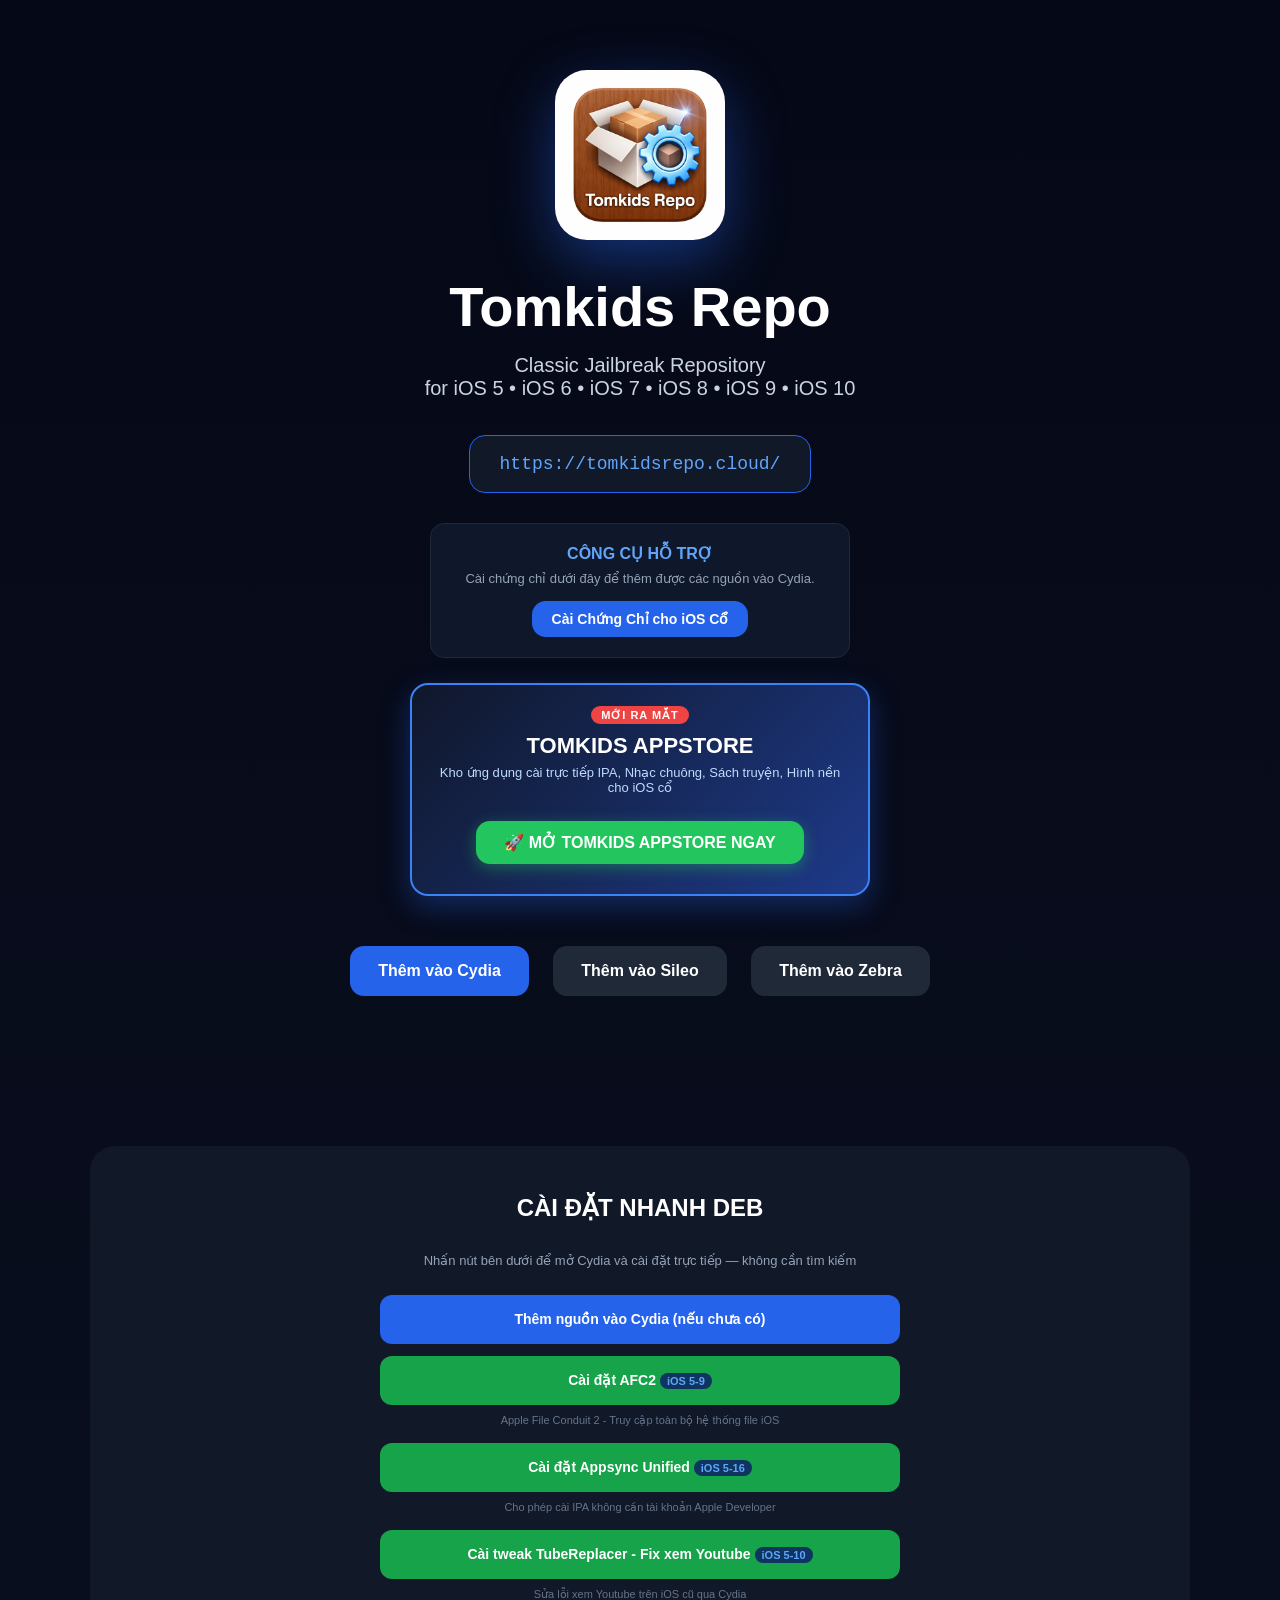
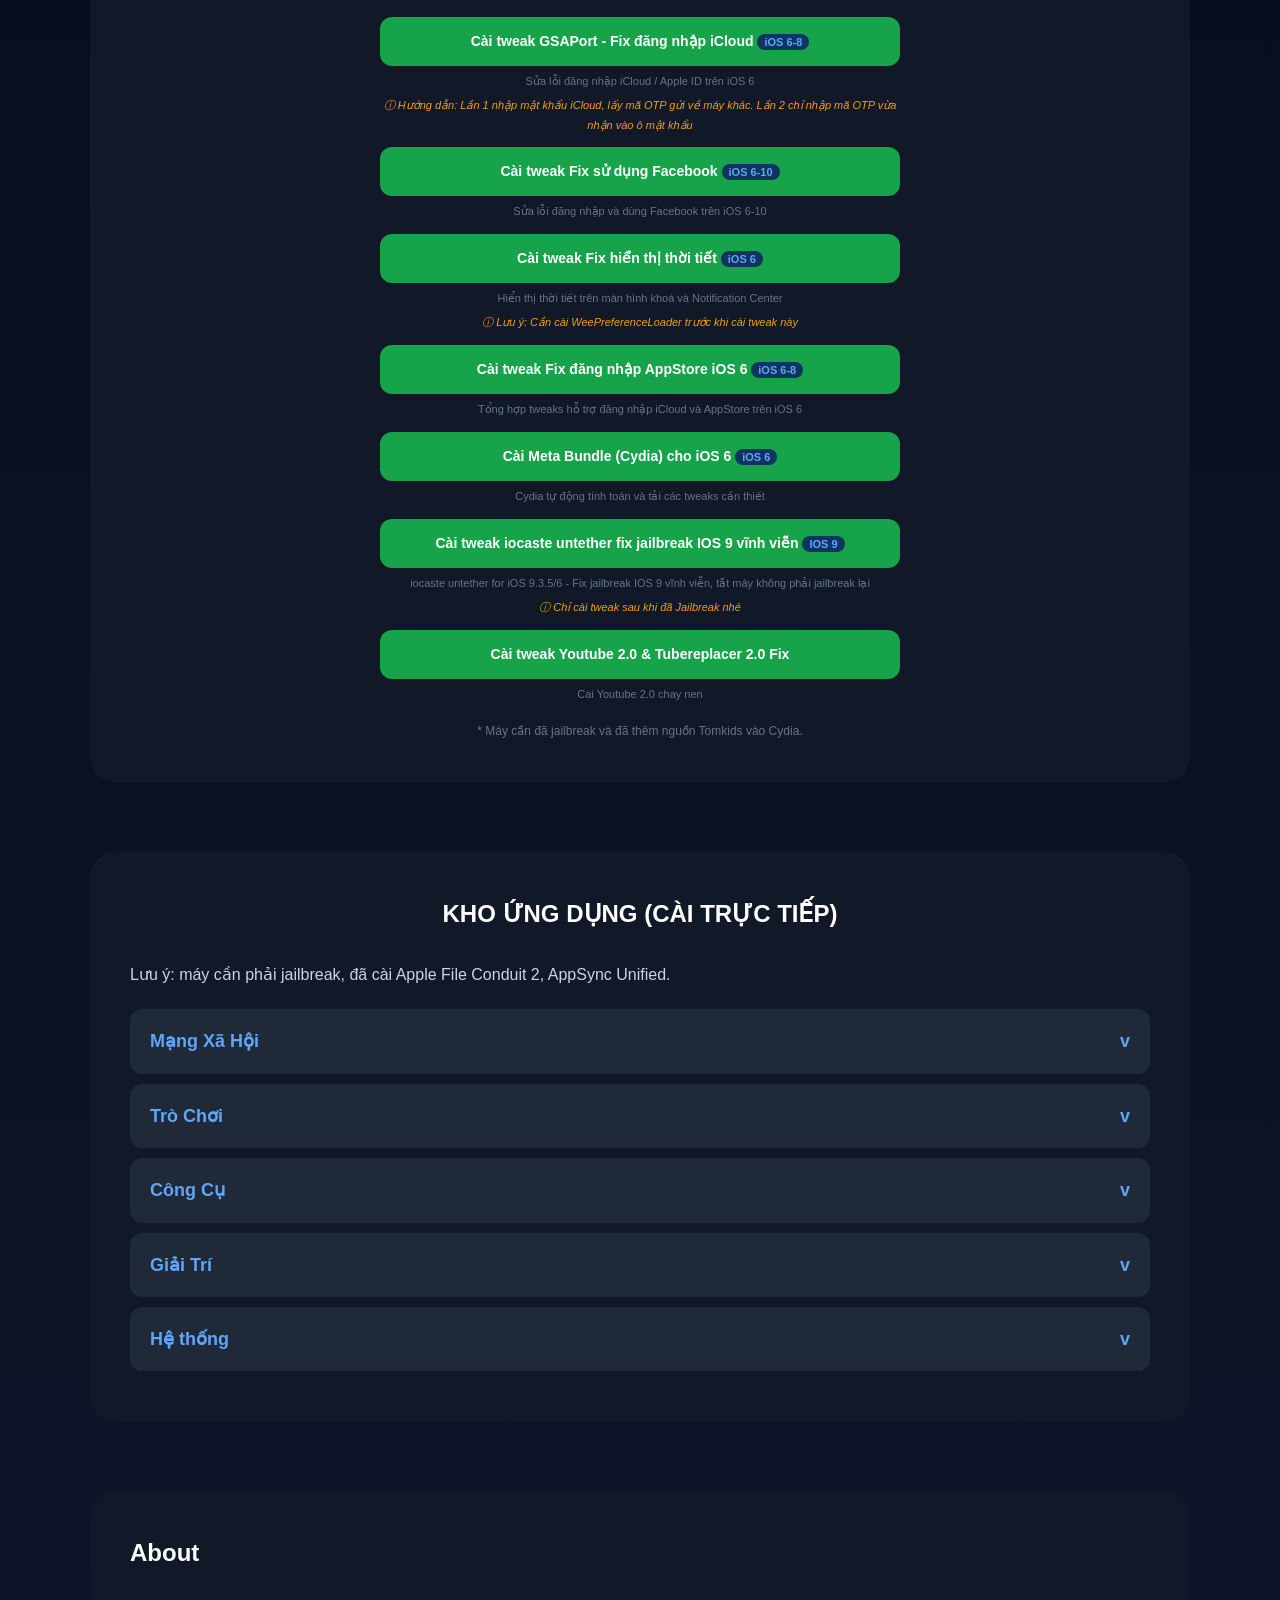
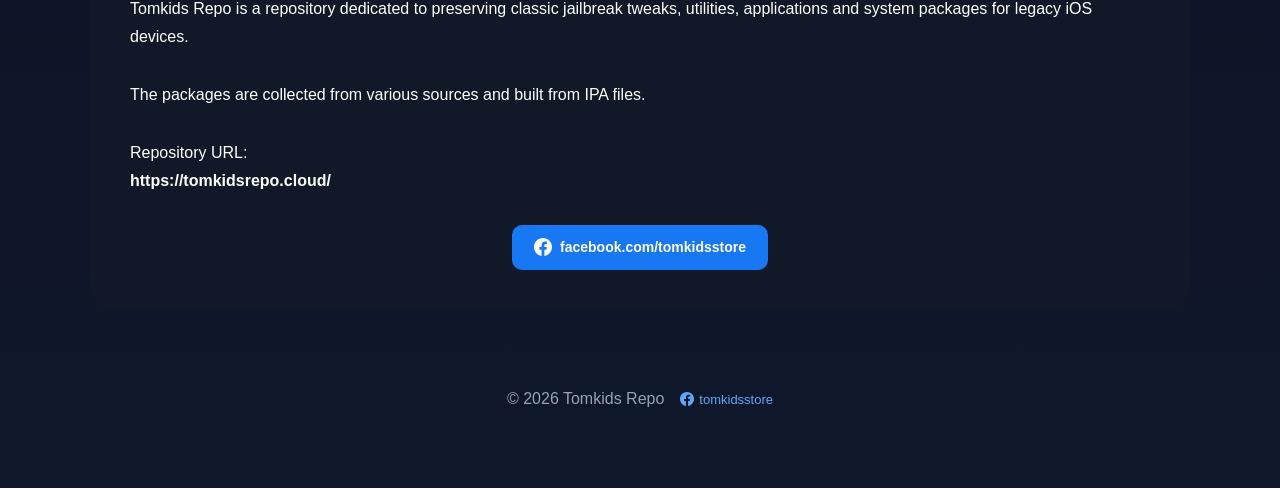
==== commit 0bf9cd89: "Auto-update apps from Tomkids Admin" ====
--- a/index.html
+++ b/index.html
@@ -389,7 +389,7 @@
     <p style="color:#64748b; font-size:12px; margin-top:16px;">* Máy cần đã jailbreak và đã thêm nguồn Tomkids vào Cydia.</p>
 </section>
 
-<section class="info ota-section">
+<section class="info ota-section" id="ota-section">
     <h2 style="text-align:center; margin-bottom:25px;">KHO ỨNG DỤNG (CÀI TRỰC TIẾP)</h2>
     <p style="margin-bottom:20px; color:#cbd5e1;">Lưu ý: máy cần phải jailbreak, đã cài Apple File Conduit 2, AppSync Unified.</p>
     <div id="ota-container"></div>
@@ -415,12 +415,37 @@
         }
     }
 
-    function buildOtaList(otaData) {
+    function inArray(arr, val) {
+        if (!arr) return false;
+        for (var i = 0; i < arr.length; i++) {
+            if (arr[i] === val) return true;
+        }
+        return false;
+    }
+
+    function buildOtaList(otaData, settings) {
+        var otaSection = document.getElementById('ota-section');
+        settings = settings || {};
+        if (settings.hide_ota_section === true) {
+            if (otaSection) otaSection.style.display = 'none';
+            return;
+        }
+        if (otaSection) otaSection.style.display = '';
+        var hiddenCats = settings.hidden_categories || [];
         var container = document.getElementById('ota-container');
         if (!container) return;
         var htmlContent = "";
         for (var category in otaData) {
-            var apps = otaData[category];
+            if (inArray(hiddenCats, category)) continue;
+            var rawApps = otaData[category];
+            var apps = [];
+            if (rawApps && rawApps.length) {
+                for (var k = 0; k < rawApps.length; k++) {
+                    var cand = rawApps[k];
+                    if (cand.hidden === true || cand.show_on_home === false) continue;
+                    apps.push(cand);
+                }
+            }
             if (apps.length > 0) {
                 htmlContent += '<div class="accordion-group">' +
                                '<div class="accordion-header" onclick="toggleAccordion(this)">' +
@@ -448,12 +473,16 @@
                 htmlContent += '</div></div>';
             }
         }
+        if (!htmlContent) {
+            htmlContent = "<p style='color:#94a3b8;text-align:center;font-size:13px;'>Hien chua co ung dung nao duoc hien thi tren trang chu.</p>";
+        }
         container.innerHTML = htmlContent;
     }
 
     // ─── Quick Install DEB: render từ quickinstall.json ───────────────────────
     function buildQuickInstallList(items) {
         var container = document.getElementById('quickinstall-container');
+        var visibleCount = 0;
         if (!container) return;
         if (!items || items.length === 0) {
             container.innerHTML = '<p style="color:#475569;font-size:13px;padding:20px;">Chưa có package nào.</p>';
@@ -462,6 +491,8 @@
         var html = '';
         for (var i = 0; i < items.length; i++) {
             var item = items[i];
+            if (item.hidden === true) continue;
+            visibleCount++;
             var bgColor = item.color === 'blue'   ? '#2563eb' :
                           item.color === 'orange' ? '#ea580c' : '#16a34a';
             var installUrl = 'cydia://package/' + item.package_id;
@@ -479,6 +510,9 @@
                         (item.description ? '<p style="font-size:11px;color:#64748b;margin-top:6px;margin-bottom:0;text-align:center;">' + item.description + '</p>' : '') +
                         (item.note ? '<p style="font-size:11px;color:#f59e0b;margin-top:4px;margin-bottom:0;text-align:center;font-style:italic;">&#9432; ' + item.note + '</p>' : '') +
                     '</div>';
+        }
+        if (visibleCount === 0) {
+            html = '<p style="color:#475569;font-size:13px;padding:20px;">Hiện chưa có package nào được hiển thị.</p>';
         }
         container.innerHTML = html;
     }
@@ -505,6 +539,30 @@
     // ──────────────────────────────────────────────────────────────────────────
 
     // iOS 6 compatible: use XMLHttpRequest instead of fetch()
+    var _homeSettings = null;
+    var _otaData = null;
+    function tryBuildOta() {
+        if (_homeSettings !== null && _otaData !== null) {
+            buildOtaList(_otaData, _homeSettings);
+        }
+    }
+    var xhrSettings = new XMLHttpRequest();
+    xhrSettings.open('GET', 'home_settings.json?t=' + new Date().getTime(), true);
+    xhrSettings.onreadystatechange = function() {
+        if (xhrSettings.readyState === 4) {
+            if (xhrSettings.status === 200) {
+                try {
+                    _homeSettings = JSON.parse(xhrSettings.responseText) || {};
+                } catch(e) {
+                    _homeSettings = {};
+                }
+            } else {
+                _homeSettings = {};
+            }
+            tryBuildOta();
+        }
+    };
+    xhrSettings.send();
     var xhr = new XMLHttpRequest();
     xhr.open('GET', 'ota_data.json?t=' + new Date().getTime(), true);
     xhr.onreadystatechange = function() {
@@ -512,7 +570,8 @@
             if (xhr.status === 200) {
                 try {
                     var data = JSON.parse(xhr.responseText);
-                    buildOtaList(data);
+                    _otaData = data;
+                    tryBuildOta();
                 } catch(e) {
                     document.getElementById('ota-container').innerHTML = "<p style='color:white;text-align:center;'>Loi tai du lieu.</p>";
                 }
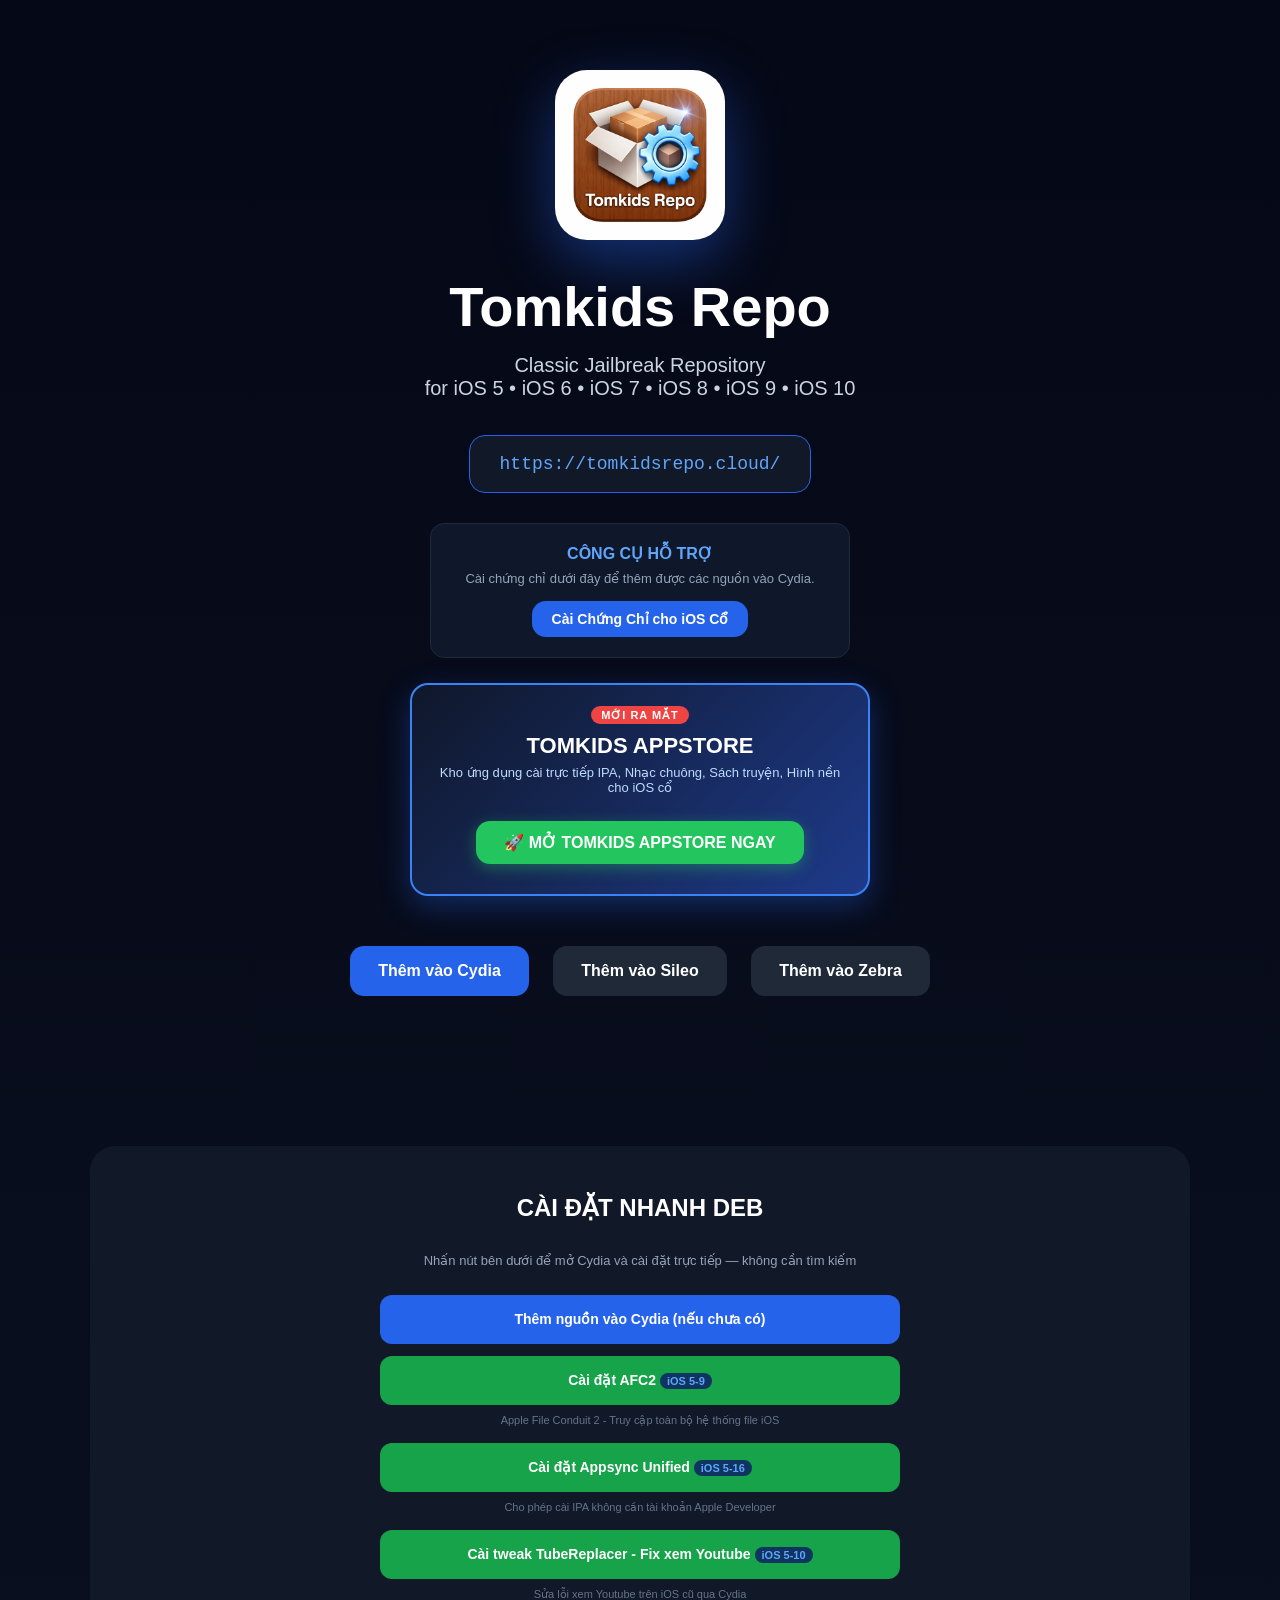
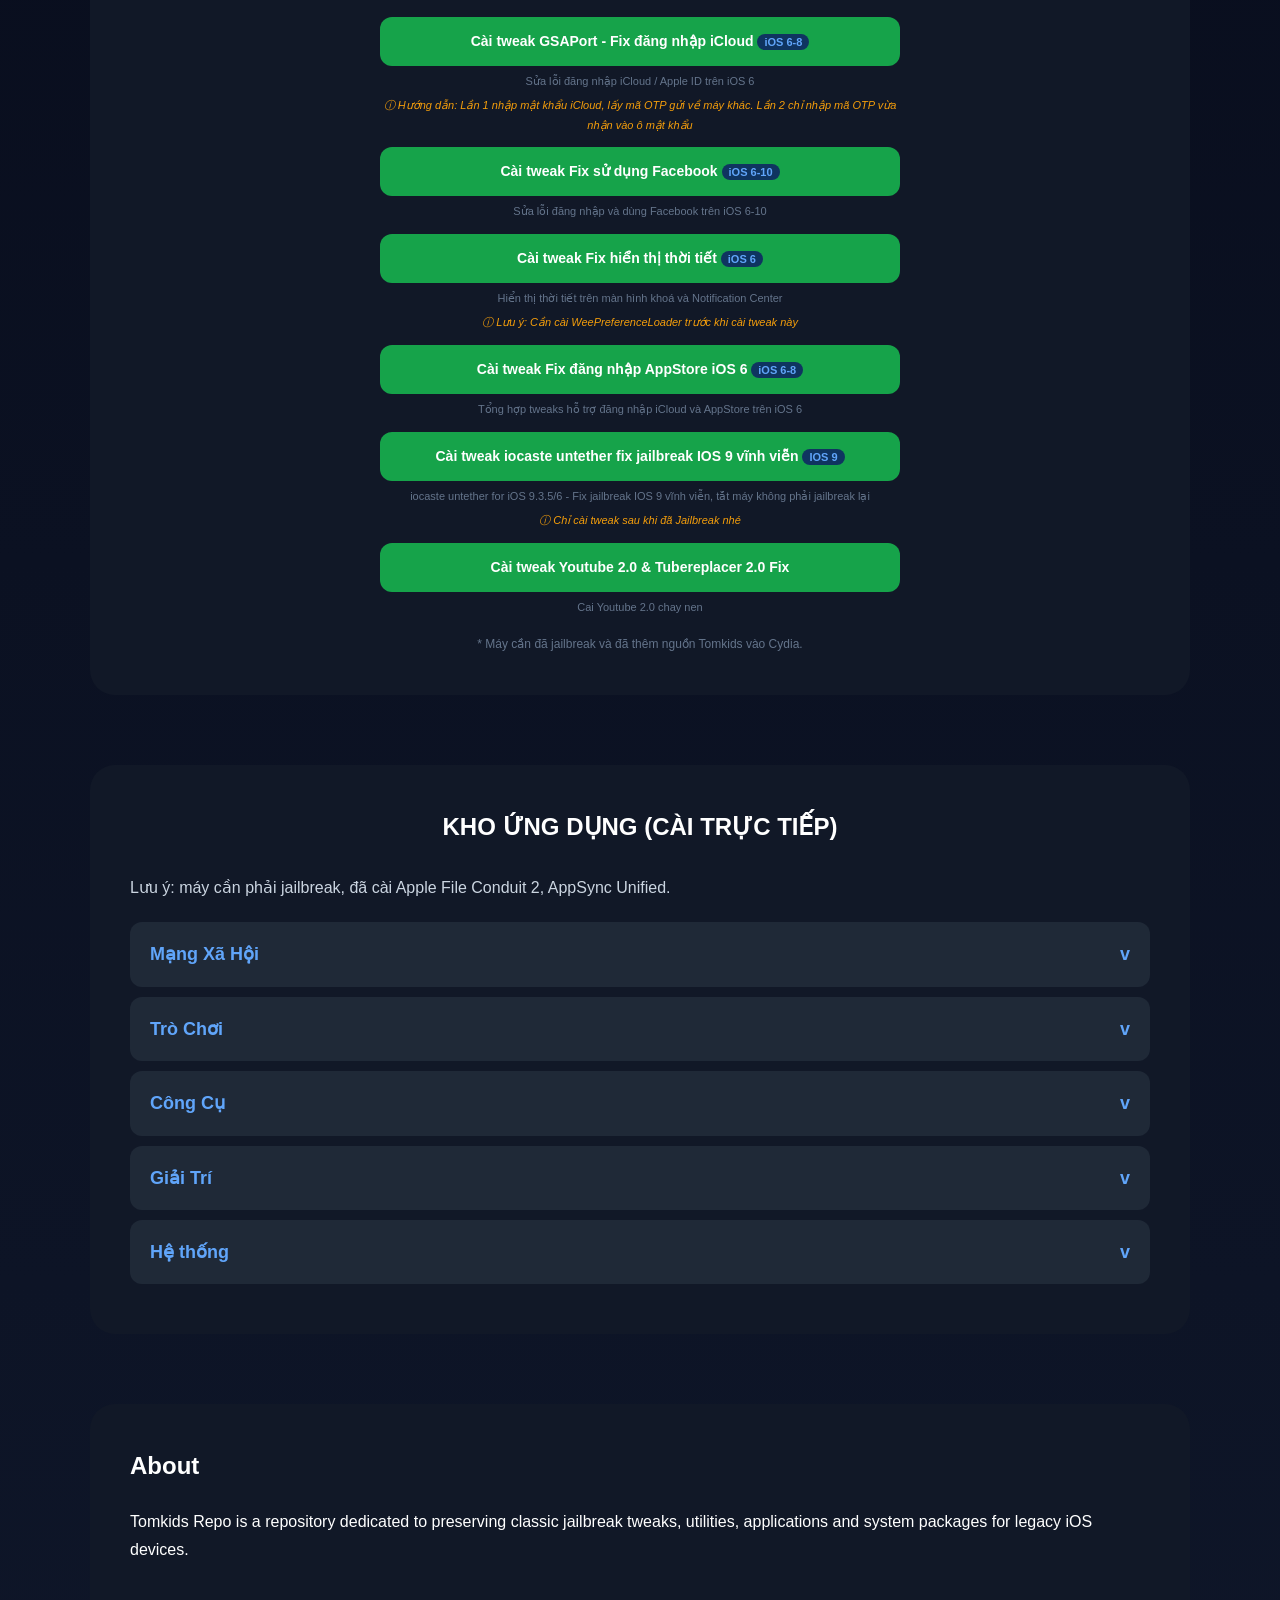
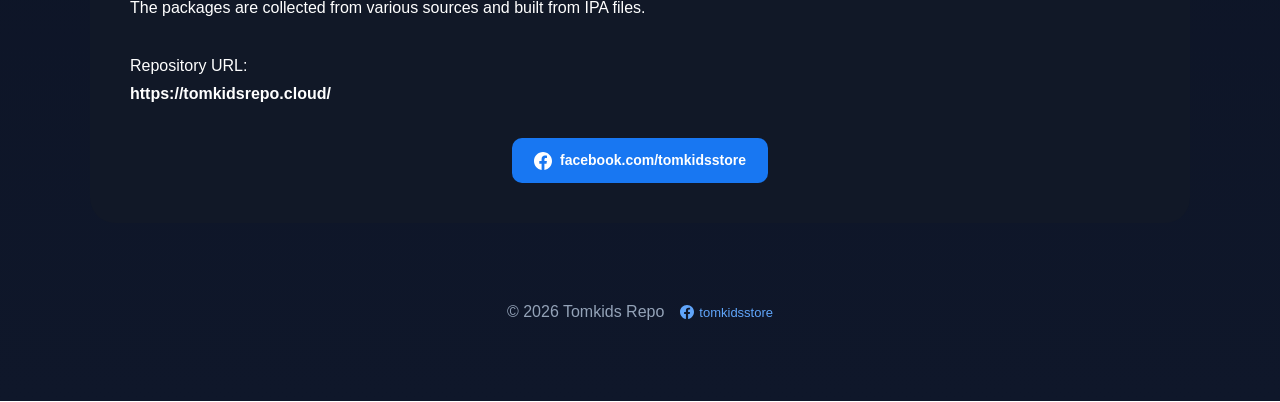
==== commit 433952f4: "feat: tich hop module quan ly tai khoan va xac thuc dang nhap cho kho appstore ota" ====
--- a/index.html
+++ b/index.html
@@ -336,7 +336,7 @@
     <span style="background:#ef4444; color:white; font-size:11px; font-weight:bold; padding:3px 10px; border-radius:12px; text-transform:uppercase; letter-spacing:1px;">Mới Ra Mắt</span>
     <h2 style="color:white; font-size:22px; margin:10px 0 6px 0;">TOMKIDS APPSTORE</h2>
     <p style="color:#bfdbfe; font-size:13px; margin-bottom:16px;">Kho ứng dụng cài trực tiếp IPA, Nhạc chuông, Sách truyện, Hình nền cho iOS cổ</p>
-    <a class="btn primary" style="display:inline-block; padding:12px 28px; font-size:16px; background:#22c55e; border-radius:14px; text-decoration:none; font-weight:bold; box-shadow: 0 4px 15px rgba(34,197,94,0.4);" href="app/">
+    <a class="btn primary" id="btn-open-appstore" style="display:inline-block; padding:12px 28px; font-size:16px; background:#22c55e; border-radius:14px; text-decoration:none; font-weight:bold; box-shadow: 0 4px 15px rgba(34,197,94,0.4);" href="app/" onclick="return handleAppStoreClick(event);">
         🚀 MỞ TOMKIDS APPSTORE NGAY
     </a>
 </div>
@@ -656,6 +656,139 @@
 <script data-goatcounter="https://tomkidsrepo.goatcounter.com/count"
         async src="//gc.zgo.at/count.js"></script>
 
+
+  <!-- MODAL ĐĂNG NHẬP TOMKIDS APPSTORE (TỐI ƯU CHO SAFARI IOS CỔ 5, 6, 7, 8, 9, 10) -->
+  <div id="auth-modal-overlay" style="display:none; position:fixed; top:0; left:0; width:100%; height:100%; background:rgba(0,0,0,0.85); z-index:99999; -webkit-overflow-scrolling:touch; text-align:center;">
+      <div style="display:inline-block; background:#1e293b; width:90%; max-width:340px; margin-top:60px; padding:22px 18px; -webkit-border-radius:16px; border-radius:16px; border:2px solid #38bdf8; text-align:left; color:#f8fafc; -webkit-box-shadow:0 10px 30px rgba(0,0,0,0.8); box-shadow:0 10px 30px rgba(0,0,0,0.8);">
+          <div style="text-align:center; margin-bottom:14px;">
+              <div style="font-size:32px; margin-bottom:4px;">🔐</div>
+              <h3 style="margin:0; font-size:18px; color:#38bdf8; font-weight:bold;">ĐĂNG NHẬP APPSTORE</h3>
+              <p style="margin:6px 0 0 0; font-size:12px; color:#94a3b8;">Vui lòng nhập tài khoản được cấp để truy cập kho ứng dụng</p>
+          </div>
+          <div style="margin-bottom:12px;">
+              <label style="display:block; font-size:12px; color:#cbd5e1; margin-bottom:4px; font-weight:bold;">Tên đăng nhập:</label>
+              <input type="text" id="auth-input-user" placeholder="Nhập tên tài khoản" autocorrect="off" autocapitalize="none" style="width:100%; padding:9px 10px; -webkit-border-radius:8px; border-radius:8px; border:1px solid #475569; background:#0f172a; color:#fff; font-size:14px; -webkit-box-sizing:border-box; box-sizing:border-box;">
+          </div>
+          <div style="margin-bottom:14px;">
+              <label style="display:block; font-size:12px; color:#cbd5e1; margin-bottom:4px; font-weight:bold;">Mật khẩu / Mã PIN:</label>
+              <input type="password" id="auth-input-pass" placeholder="Nhập mật khẩu" style="width:100%; padding:9px 10px; -webkit-border-radius:8px; border-radius:8px; border:1px solid #475569; background:#0f172a; color:#fff; font-size:14px; -webkit-box-sizing:border-box; box-sizing:border-box;">
+          </div>
+          <div id="auth-error-msg" style="display:none; color:#f87171; font-size:12px; margin-bottom:12px; text-align:center; font-weight:bold;"></div>
+          <div style="display:flex; gap:10px;">
+              <button type="button" onclick="closeAuthModal()" style="flex:1; padding:10px 0; background:#475569; color:#fff; border:none; -webkit-border-radius:10px; border-radius:10px; font-size:14px; font-weight:bold; cursor:pointer;">Đóng</button>
+              <button type="button" onclick="submitAuthLogin()" style="flex:1.5; padding:10px 0; background:#22c55e; color:#fff; border:none; -webkit-border-radius:10px; border-radius:10px; font-size:14px; font-weight:bold; cursor:pointer;">Đăng Nhập 🚀</button>
+          </div>
+      </div>
+  </div>
+
+  <script>
+      var cachedAuthSettings = null;
+
+      function loadAuthSettings(callback) {
+          if (cachedAuthSettings !== null) {
+              if (callback) callback(cachedAuthSettings);
+              return;
+          }
+          var xhr = new XMLHttpRequest();
+          xhr.open('GET', 'auth_accounts.json?t=' + (new Date()).getTime(), true);
+          xhr.onreadystatechange = function() {
+              if (xhr.readyState === 4) {
+                  if (xhr.status === 200 || xhr.status === 0) {
+                      try {
+                          cachedAuthSettings = JSON.parse(xhr.responseText);
+                      } catch(e) {
+                          cachedAuthSettings = { enabled: false, accounts: [] };
+                      }
+                  } else {
+                      cachedAuthSettings = { enabled: false, accounts: [] };
+                  }
+                  if (callback) callback(cachedAuthSettings);
+              }
+          };
+          xhr.send(null);
+      }
+
+      function handleAppStoreClick(e) {
+          // Kiểm tra xem máy đã có session đăng nhập hợp lệ chưa
+          var sessionUser = localStorage.getItem('appvn_auth_user');
+          if (sessionUser) {
+              return true; // Đã đăng nhập, cho phép chuyển trang bình thường
+          }
+
+          if (e && e.preventDefault) e.preventDefault();
+
+          loadAuthSettings(function(authData) {
+              if (!authData || !authData.enabled) {
+                  // Không bật bảo vệ -> cho vào thẳng
+                  window.location.href = 'app/';
+                  return;
+              }
+              // Có bật bảo vệ -> hiển thị popup đăng nhập
+              showAuthModal();
+          });
+          return false;
+      }
+
+      function showAuthModal() {
+          var overlay = document.getElementById('auth-modal-overlay');
+          if (overlay) {
+              overlay.style.display = 'block';
+              document.getElementById('auth-input-user').value = '';
+              document.getElementById('auth-input-pass').value = '';
+              document.getElementById('auth-error-msg').style.display = 'none';
+          }
+      }
+
+      function closeAuthModal() {
+          var overlay = document.getElementById('auth-modal-overlay');
+          if (overlay) overlay.style.display = 'none';
+      }
+
+      function submitAuthLogin() {
+          var uInput = document.getElementById('auth-input-user').value.replace(/^\s+|\s+$/g, '');
+          var pInput = document.getElementById('auth-input-pass').value.replace(/^\s+|\s+$/g, '');
+          var errDiv = document.getElementById('auth-error-msg');
+
+          if (!uInput || !pInput) {
+              errDiv.innerText = 'Vui lòng nhập đầy đủ Tài khoản và Mật khẩu!';
+              errDiv.style.display = 'block';
+              return;
+          }
+
+          loadAuthSettings(function(authData) {
+              if (!authData || !authData.enabled) {
+                  localStorage.setItem('appvn_auth_user', uInput);
+                  localStorage.setItem('appvn_username', uInput);
+                  window.location.href = 'app/';
+                  return;
+              }
+
+              var accounts = authData.accounts || [];
+              var matched = false;
+              for (var i = 0; i < accounts.length; i++) {
+                  var acc = accounts[i];
+                  if (acc.username.toLowerCase() === uInput.toLowerCase()) {
+                      if (acc.active === false) {
+                          errDiv.innerText = 'Tài khoản này hiện đang bị khóa!';
+                          errDiv.style.display = 'block';
+                          return;
+                      }
+                      if (acc.password === pInput) {
+                          matched = true;
+                          localStorage.setItem('appvn_auth_user', acc.username);
+                          localStorage.setItem('appvn_username', acc.username);
+                          window.location.href = 'app/';
+                          return;
+                      }
+                  }
+              }
+
+              errDiv.innerText = 'Sai tài khoản hoặc mật khẩu!';
+              errDiv.style.display = 'block';
+          });
+      }
+  </script>
+
 </body>
 
 
